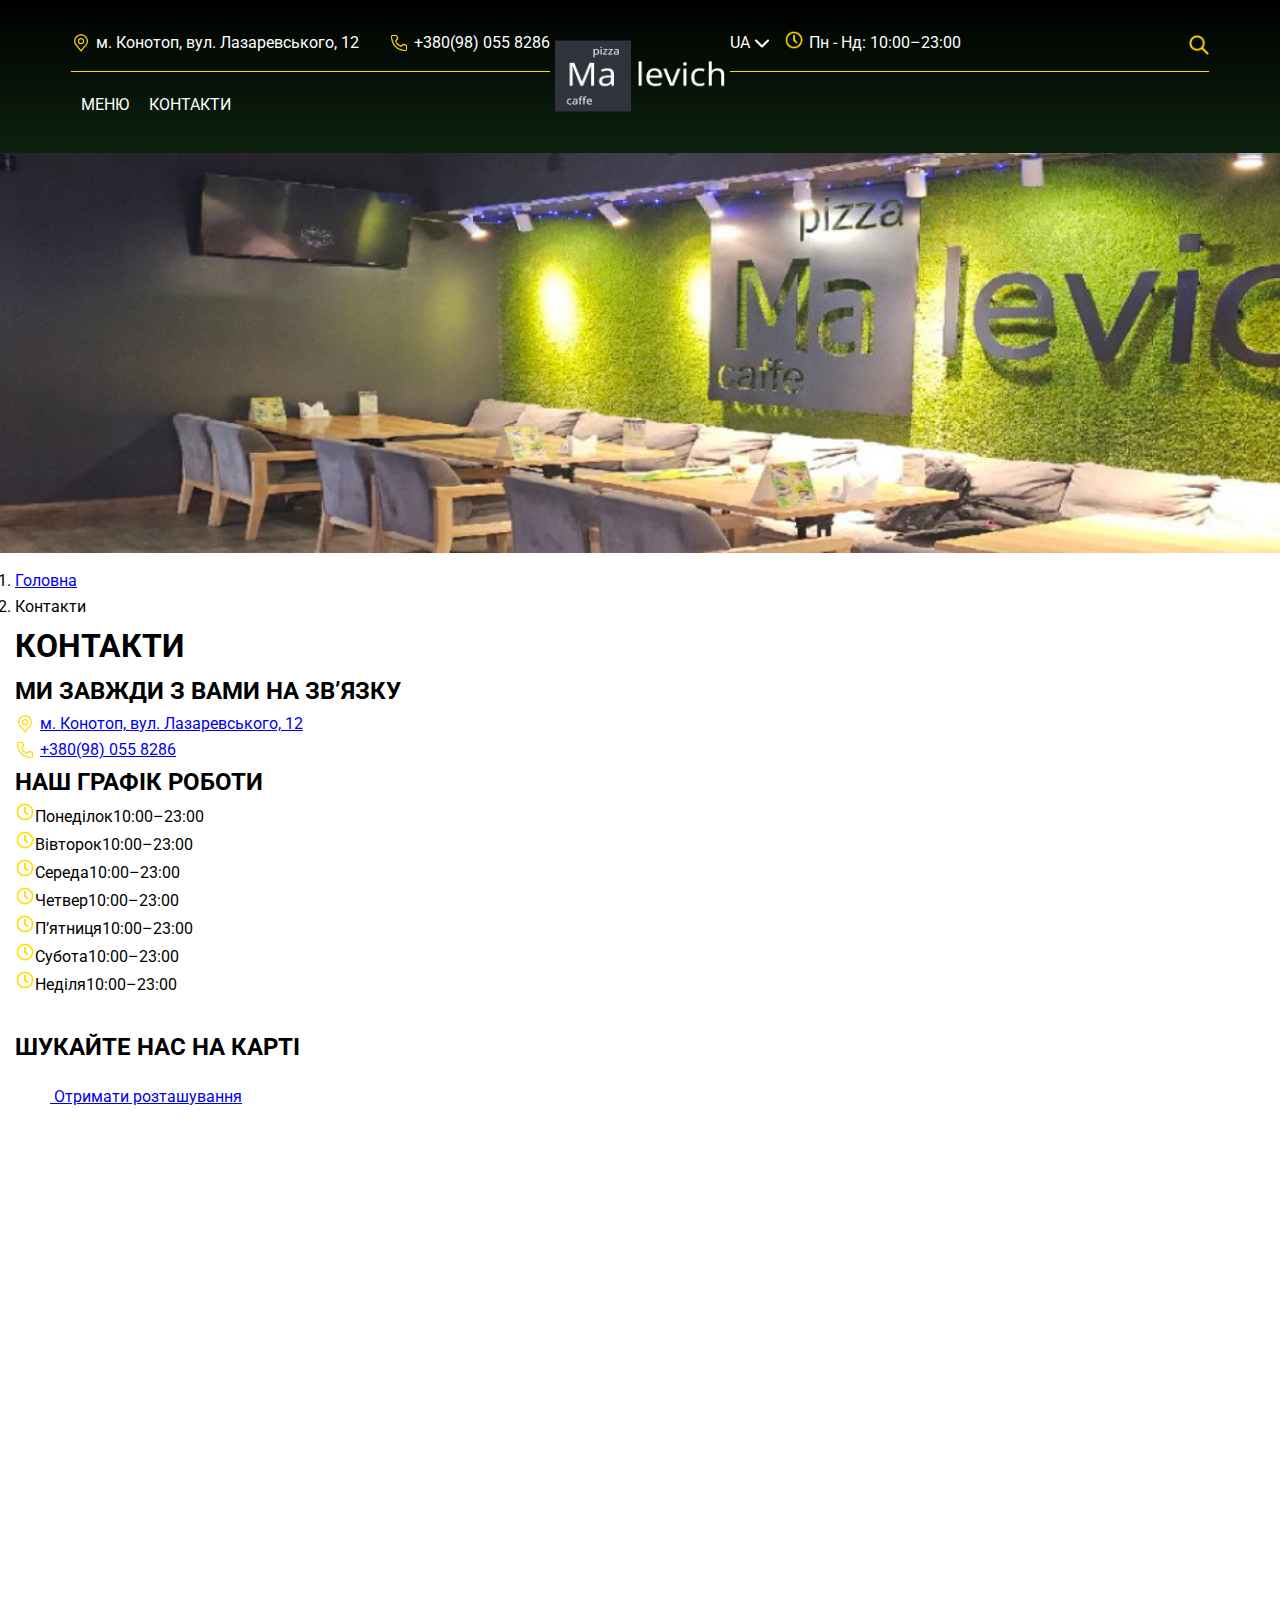
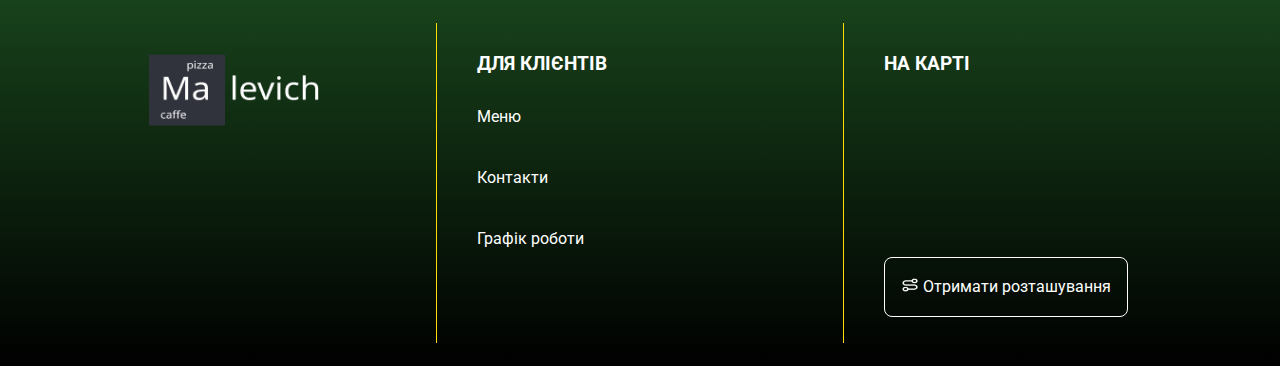
==== pages/contacts.html @ f1023d9a "-" ====
<!DOCTYPE html>
<html lang="uk">

<head>
  <meta charset="UTF-8">
  <meta name="viewport" content="width=device-width, initial-scale=1.0">
  <title>Malevich</title>

  <link rel="preconnect" href="https://fonts.googleapis.com">
  <link rel="preconnect" href="https://fonts.gstatic.com" crossorigin>
  <link
    href="https://fonts.googleapis.com/css2?family=Roboto:ital,wght@0,100;0,300;0,400;0,500;0,700;0,900;1,100;1,300;1,400;1,500;1,700;1,900&display=swap"
    rel="stylesheet">
  <link rel="stylesheet" href="./fonts/fonts.css">
  <link rel="icon" type="image/x-icon" href="../images/logo.ico">
  <link rel="stylesheet" href="../css/style.css">
</head>

<body>

  <header>
    <div class="container">
      <div class="header">
        <div class="header__item header__item--left">
          <div class="header__box">
            <div class="address">
              <img src="../images/address-icon.png" alt="address-icon" class="address__icon icon">
              <a href="https://maps.app.goo.gl/TZLkMNFFQmii3A2QA" class="address__link" target="_blank">м. Конотоп, вул.
                Лазаревського,
                12</a>
            </div>
            <div class="phone">
              <img src="../images/phone-icon.png" alt="phone-icon" class="phone__icon icon">
              <a href="tel:+380980558286" class="phone__link"> +380(98) 055 8286</a>
            </div>
          </div>
          <div class="header__box">
            <nav class="main-menu">
              <ul class="main-menu__list">
                <li class="main-menu__item"><a href="../index.html" class="main-menu__link">МЕНЮ</a></li>
                <li class="main-menu__item"><a href="#" class="main-menu__link">КОНТАКТИ</a></li>
              </ul>
            </nav>
          </div>
        </div>
        <div class="header__item logo">
          <a href="#" class="logo__link"><img src="../images/logo.png" alt="logo__img" class="logo__img"></a>
        </div>
        <div class="header__item header__item--right">
          <div class="header__box header__box--right">
            <div class="inline-b">
              <div class="lang">
                <div class="lang__text">UA</div>
                <div class="lang__switcher"><img src="../images/lang-switcher.png" alt="lang-switcher"
                    class="lang__switcher__img"></div>
              </div>
            </div>
            <div class="inline-b">
              <div class="work-time">
                <img src="../images/clock-icon.png" alt="work-time" class="work-time__icon icon">
                <p class="work-time__text">Пн - Нд: 10:00–23:00</p>
              </div>
            </div>
            <div class="search">
              <div class="search__box"></div>
              <div class="search__icon"><img src="../images/search.png" alt="search__img" class="search__icon icon">
              </div>
            </div>
          </div>
          <div class="header__box">
            <!-- пустий блок для майбутнього меню -->
          </div>
        </div>
      </div>
    </div>
    <div class="header__banner" style="background-image: url('../images/background.jpg'); ">
    </div>
  </header>

  <section>
    <div class="container">

      <nav aria-label="breadcrumb">
        <ol class="breadcrumb">
          <li class="breadcrumb-item"><a href="#">Головна</a></li>
          <li class="breadcrumb-item active" aria-current="page">Контакти</li>
        </ol>
      </nav>

      <h1 class="page-title">КОНТАКТИ</h1>
      <div class="contacts">
        <div class="contacts__box">
          <h2 class="section-title">МИ ЗАВЖДИ З ВАМИ НА ЗВ’ЯЗКУ</h2>
          <div class="address">
            <img src="../images/address-icon.png" alt="address-icon" class="address__icon icon">
            <a href="https://maps.app.goo.gl/TZLkMNFFQmii3A2QA" class="address__link" target="_blank">м. Конотоп, вул.
              Лазаревського,
              12</a>
          </div>
          <div class="phone">
            <img src="../images/phone-icon.png" alt="phone-icon" class="phone__icon icon">
            <a href="tel:+380980558286" class="phone__link"> +380(98) 055 8286</a>
          </div>
        </div>
        <div class="contacts__box">
          <h2>НАШ ГРАФІК РОБОТИ</h2>
          <div class="work-time-full">
            <div class="work-time-full__box">
              <img class="icon" src="../images/clock-icon.png" alt="clock-icon"><span
                class="work-time-full__day">Понеділок</span><span class="work-time-full__time">10:00–23:00</span>
            </div>
            <div class="work-time-full__box">
              <img class="icon" src="../images/clock-icon.png" alt="clock-icon"><span
                class="work-time-full__day">Вівторок</span><span class="work-time-full__time">10:00–23:00</span>
            </div>
            <div class="work-time-full__box">
              <img class="icon" src="../images/clock-icon.png" alt="clock-icon"><span
                class="work-time-full__day">Середа</span><span class="work-time-full__time">10:00–23:00</span>
            </div>
            <div class="work-time-full__box">
              <img class="icon" src="../images/clock-icon.png" alt="clock-icon"><span
                class="work-time-full__day">Четвер</span><span class="work-time-full__time">10:00–23:00</span>
            </div>
            <div class="work-time-full__box">
              <img class="icon" src="../images/clock-icon.png" alt="clock-icon"><span
                class="work-time-full__day">П’ятниця</span><span class="work-time-full__time">10:00–23:00</span>
            </div>
            <div class="work-time-full__box">
              <img class="icon" src="../images/clock-icon.png" alt="clock-icon"><span
                class="work-time-full__day">Субота</span><span class="work-time-full__time">10:00–23:00</span>
            </div>
            <div class="work-time-full__box">
              <img class="icon" src="../images/clock-icon.png" alt="clock-icon"><span
                class="work-time-full__day">Неділя</span><span class="work-time-full__time">10:00–23:00</span>
            </div>
          </div>
        </div>
      </div>
    </div>
    <div class="container">
      <h2 class="section-title">ШУКАЙТЕ НАС НА КАРТІ</h2>
      <a class="footer__mapLink" href="https://maps.app.goo.gl/TZLkMNFFQmii3A2QA">
        <img src="../images/route.png" alt="mapImg" class="footer__mapImg">
        Отримати розташування
      </a>

      <iframe
        src="https://www.google.com/maps/embed?pb=!1m18!1m12!1m3!1d3302.2823768727694!2d33.21092303765804!3d51.240293852957365!2m3!1f0!2f0!3f0!3m2!1i1024!2i768!4f13.1!3m3!1m2!1s0x412a495ba37a3049%3A0x78efb978e2d1615d!2sMalevich%20Cafe%20Konotop!5e0!3m2!1suk!2sua!4v1708763590081!5m2!1suk!2sua"
        width="100%" height="450" style="border:0;" allowfullscreen="" loading="lazy"
        referrerpolicy="no-referrer-when-downgrade"></iframe>
    </div>
  </section>

  <footer id="footer">
    <div class="footer">
      <div class="footer__box">
        <div class="logo">
          <a href="#" class="logo__link"><img src="../images/logo.png" alt="logo__img" class="logo__img"></a>
        </div>
      </div>
      <div class="footer__box">
        <h3 class="footer__heading">ДЛЯ КЛІЄНТІВ</h3>
        <ul class="footer__nav">
          <li class="footer__nav__item"><a href="../index.html" class="footer__nav__link">Меню</a></li>
          <li class="footer__nav__item"><a href="#" class="footer__nav__link">Контакти</a></li>
          <li class="footer__nav__item"><a href="#" class="footer__nav__link">Графік роботи</a></li>
        </ul>
      </div>
      <div class="footer__box">
        <h3 class="footer__heading">НА КАРТІ</h3>
        <iframe class="footer__map"
          src="https://www.google.com/maps/embed?pb=!1m18!1m12!1m3!1d953.8186855884094!2d33.2127459487428!3d51.24060989587115!2m3!1f0!2f0!3f0!3m2!1i1024!2i768!4f13.1!3m3!1m2!1s0x412a4943fb786773%3A0x72a41db0629c0668!2sCandy%20hoys!5e0!3m2!1suk!2sua!4v1708701349253!5m2!1suk!2sua"
          width="240" height="150" style="border:0;" allowfullscreen="" loading="lazy"
          referrerpolicy="no-referrer-when-downgrade"></iframe>
        <a class="footer__mapLink" href="https://maps.app.goo.gl/TZLkMNFFQmii3A2QA">
          <img src="../images/route.png" alt="mapImg" class="footer__mapImg">
          Отримати розташування
        </a>
      </div>
    </div>
  </footer>

</body>

</html>
---- css/style.css ----
@charset "UTF-8";
/* line 1, ../scss/style.scss */
* {
  margin: 0;
  padding: 0;
  -webkit-box-sizing: border-box;
          box-sizing: border-box; }

/* line 7, ../scss/style.scss */
html {
  scroll-behavior: smooth; }

/* line 11, ../scss/style.scss */
body {
  font-family: Roboto, Helvetica, Arial, sans-serif;
  font-size: 16px;
  line-height: 1.625; }

/* line 17, ../scss/style.scss */
img {
  width: 100%;
  height: auto; }

/* line 22, ../scss/style.scss */
header {
  background: -webkit-gradient(linear, left bottom, left top, color-stop(46%, #18421b), to(black));
  background: linear-gradient(0deg, #18421b 46%, black 100%); }

/* line 26, ../scss/style.scss */
footer {
  background: -webkit-gradient(linear, left bottom, left top, from(black), to(#18421b));
  background: linear-gradient(0deg, black 0%, #18421b 100%); }

/* line 30, ../scss/style.scss */
header,
footer {
  color: #fff; }
  /* line 33, ../scss/style.scss */
  header * a,
  footer * a {
    color: #fff;
    text-decoration: none; }
  /* line 37, ../scss/style.scss */
  header * li,
  footer * li {
    list-style: none; }

/* line 43, ../scss/style.scss */
a:hover {
  opacity: 0.6; }

/* line 48, ../scss/style.scss */
.icon {
  width: 20px;
  height: 20px; }

/* line 53, ../scss/style.scss */
.container {
  max-width: 1440px;
  width: 100%;
  padding: 15px;
  margin: 0 auto; }

/* line 60, ../scss/style.scss */
.header {
  font-size: 16px;
  padding-left: 56px;
  padding-right: 56px;
  display: -webkit-box;
  display: -ms-flexbox;
  display: flex;
  -webkit-box-pack: space-evenly;
      -ms-flex-pack: space-evenly;
          justify-content: space-evenly; }
  /* line 66, ../scss/style.scss */
  .header__item {
    width: 100%;
    max-width: 510px; }
  /* line 70, ../scss/style.scss */
  .header__item:nth-child(2) {
    width: 240px; }
  /* line 73, ../scss/style.scss */
  .header__box {
    display: -webkit-box;
    display: -ms-flexbox;
    display: flex;
    -webkit-box-pack: justify;
        -ms-flex-pack: justify;
            justify-content: space-between;
    padding: 15px 0;
    position: relative; }
    /* line 78, ../scss/style.scss */
    .header__box--right {
      -webkit-box-pack: start;
          -ms-flex-pack: start;
              justify-content: flex-start;
      position: relative; }
  /* line 83, ../scss/style.scss */
  .header__box:first-child {
    border-bottom: 1px solid #ffdb01; }
  /* line 86, ../scss/style.scss */
  .header__banner {
    width: 100%;
    height: 400px;
    background-repeat: no-repeat;
    background-size: cover; }

/* line 94, ../scss/style.scss */
.main-menu {
  text-transform: uppercase;
  display: -webkit-box;
  display: -ms-flexbox;
  display: flex;
  -webkit-box-pack: center;
      -ms-flex-pack: center;
          justify-content: center; }
  /* line 98, ../scss/style.scss */
  .main-menu__list {
    display: -webkit-box;
    display: -ms-flexbox;
    display: flex;
    -webkit-box-pack: center;
        -ms-flex-pack: center;
            justify-content: center; }
  /* line 102, ../scss/style.scss */
  .main-menu__item {
    padding: 5px 10px;
    cursor: pointer; }

/* line 111, ../scss/style.scss */
.logo__link {
  display: -webkit-box;
  display: -ms-flexbox;
  display: flex;
  -webkit-box-pack: center;
      -ms-flex-pack: center;
          justify-content: center;
  -webkit-box-align: center;
      -ms-flex-align: center;
          align-items: center; }
/* line 116, ../scss/style.scss */
.logo__img {
  margin-top: 20px;
  width: 180px;
  height: 82px;
  padding: 5px; }

/* line 124, ../scss/style.scss */
.inline-b {
  display: inline-block; }

/* line 128, ../scss/style.scss */
.lang {
  display: -webkit-box;
  display: -ms-flexbox;
  display: flex;
  -webkit-box-pack: start;
      -ms-flex-pack: start;
          justify-content: flex-start; }
  /* line 132, ../scss/style.scss */
  .lang__switcher {
    margin-left: 5px; }

/* line 137, ../scss/style.scss */
.address {
  display: -webkit-box;
  display: -ms-flexbox;
  display: flex;
  -webkit-box-align: center;
      -ms-flex-align: center;
          align-items: center; }
  /* line 140, ../scss/style.scss */
  .address__link {
    margin-left: 5px; }

/* line 145, ../scss/style.scss */
.phone {
  display: -webkit-box;
  display: -ms-flexbox;
  display: flex;
  -webkit-box-align: center;
      -ms-flex-align: center;
          align-items: center; }
  /* line 148, ../scss/style.scss */
  .phone__link {
    margin-left: 5px; }

/* line 153, ../scss/style.scss */
.work-time {
  display: -webkit-box;
  display: -ms-flexbox;
  display: flex;
  -webkit-box-pack: start;
      -ms-flex-pack: start;
          justify-content: flex-start;
  margin-left: 15px; }
  /* line 157, ../scss/style.scss */
  .work-time__text {
    margin-left: 5px; }

/* line 162, ../scss/style.scss */
.search {
  position: absolute;
  right: 0;
  top: 36%; }

/* line 169, ../scss/style.scss */
.burger-menu {
  display: none; }

/* line 174, ../scss/style.scss */
.content__header {
  text-align: center;
  text-transform: uppercase; }
/* line 178, ../scss/style.scss */
.content__body {
  margin-top: 20px;
  margin-bottom: 20px;
  display: -webkit-box;
  display: -ms-flexbox;
  display: flex;
  -ms-flex-wrap: wrap;
      flex-wrap: wrap; }
/* line 184, ../scss/style.scss */
.content__card {
  display: inline-block;
  width: 50%;
  float: none;
  vertical-align: top;
  text-align: left;
  padding: 0 15px; }

/* line 194, ../scss/style.scss */
.card {
  position: relative;
  margin-top: 10px;
  margin-bottom: 10px; }
  /* line 198, ../scss/style.scss */
  .card__title {
    font-size: 18px; }
  /* line 201, ../scss/style.scss */
  .card__descr {
    font-size: 12px; }
  /* line 204, ../scss/style.scss */
  .card__spec {
    font-size: 14px; }
    /* line 206, ../scss/style.scss */
    .card__spec::after {
      content: " г."; }
  /* line 210, ../scss/style.scss */
  .card__price {
    position: absolute;
    top: 28px;
    right: 0;
    font-size: 18px; }
    /* line 215, ../scss/style.scss */
    .card__price::after {
      content: " грн"; }

/* line 221, ../scss/style.scss */
.footer {
  padding: 23px 25px;
  display: -webkit-box;
  display: -ms-flexbox;
  display: flex;
  -webkit-box-pack: center;
      -ms-flex-pack: center;
          justify-content: center; }
  /* line 225, ../scss/style.scss */
  .footer * .logo__img {
    margin: 0; }
  /* line 228, ../scss/style.scss */
  .footer__box {
    max-width: 450px;
    width: 33%;
    padding: 26px 40px; }
    /* line 232, ../scss/style.scss */
    .footer__box:first-child {
      border-right: 1px solid #ffdb01; }
    /* line 235, ../scss/style.scss */
    .footer__box:last-child {
      border-left: 1px solid #ffdb01; }
  /* line 239, ../scss/style.scss */
  .footer__heading {
    text-transform: uppercase; }
  /* line 242, ../scss/style.scss */
  .footer__nav {
    margin: 10px 0; }
    /* line 244, ../scss/style.scss */
    .footer__nav__item {
      padding: 10px 0;
      margin: 15px 0; }
  /* line 249, ../scss/style.scss */
  .footer__map {
    margin: 10px 0; }
  /* line 252, ../scss/style.scss */
  .footer__mapLink {
    display: inline-block;
    padding: 16px;
    border-radius: 8px;
    border: 1px solid #fff; }
  /* line 258, ../scss/style.scss */
  .footer__mapImg {
    width: 18px;
    height: 14px; }

@media screen and (max-width: 1220px) {
  /* line 268, ../scss/style.scss */
  .header {
    padding: 0; } }
@media screen and (max-width: 1110px) {
  /* line 274, ../scss/style.scss */
  .address,
  .phone,
  .lang,
  .work-time {
    display: none; }

  /* line 280, ../scss/style.scss */
  .search {
    right: 15%;
    top: 170%; }

  /* line 284, ../scss/style.scss */
  .burger-menu {
    display: block;
    position: absolute;
    top: 50%;
    right: 1%; }

  /* line 291, ../scss/style.scss */
  .header__box:first-child {
    border-bottom: none; } }
@media screen and (max-width: 992px) {
  /* line 298, ../scss/style.scss */
  .content {
    margin-top: 85px; }

  /* line 301, ../scss/style.scss */
  .header__banner {
    height: 150px; }

  /* line 304, ../scss/style.scss */
  .search {
    right: 20%; }

  /* line 308, ../scss/style.scss */
  .footer {
    padding: 23px 10px; }
    /* line 310, ../scss/style.scss */
    .footer__box {
      max-width: 450px;
      width: 33%;
      padding: 10px 10px; }
    /* line 316, ../scss/style.scss */
    .footer__nav__item {
      padding: 0; }
    /* line 320, ../scss/style.scss */
    .footer__mapLink {
      padding: 7px;
      border: 1px solid #fff; } }
@media screen and (max-width: 768px) {
  /* line 328, ../scss/style.scss */
  .container {
    width: 100%; }

  /* line 331, ../scss/style.scss */
  .content {
    margin-top: 75px; }
    /* line 333, ../scss/style.scss */
    .content__body {
      display: block; }
    /* line 336, ../scss/style.scss */
    .content__card {
      width: 100%; }

  /* line 340, ../scss/style.scss */
  .search {
    right: 30%; }

  /* line 343, ../scss/style.scss */
  .footer {
    padding: 23px 25px;
    display: -webkit-box;
    display: -ms-flexbox;
    display: flex;
    -ms-flex-wrap: wrap;
        flex-wrap: wrap; }
    /* line 347, ../scss/style.scss */
    .footer__box {
      width: 100%;
      padding: 5px 40px; }
      /* line 350, ../scss/style.scss */
      .footer__box:first-child {
        border-right: none; }
      /* line 353, ../scss/style.scss */
      .footer__box:last-child {
        border-left: none; }
    /* line 357, ../scss/style.scss */
    .footer__heading {
      text-transform: uppercase;
      text-align: center; }
    /* line 361, ../scss/style.scss */
    .footer__nav {
      margin: 10px 0; }
      /* line 363, ../scss/style.scss */
      .footer__nav__item {
        padding: 10px 0;
        margin: 0; }
    /* line 368, ../scss/style.scss */
    .footer__map {
      margin: 10px 0;
      width: 100%; }
    /* line 372, ../scss/style.scss */
    .footer__mapLink {
      padding: 16px; } }
@media screen and (max-width: 555px) {
  /* line 379, ../scss/style.scss */
  .content {
    margin-top: 55px; }

  /* line 382, ../scss/style.scss */
  .main-menu__item:nth-child(2) {
    display: none; }

  /* line 385, ../scss/style.scss */
  .header__banner {
    height: 100px; }

  /* line 388, ../scss/style.scss */
  .search {
    right: 35%; } }
@media screen and (max-width: 455px) {
  /* line 394, ../scss/style.scss */
  .content {
    margin-top: 35px; }

  /* line 397, ../scss/style.scss */
  .search {
    right: 50%; } }

/*# sourceMappingURL=style.css.map */
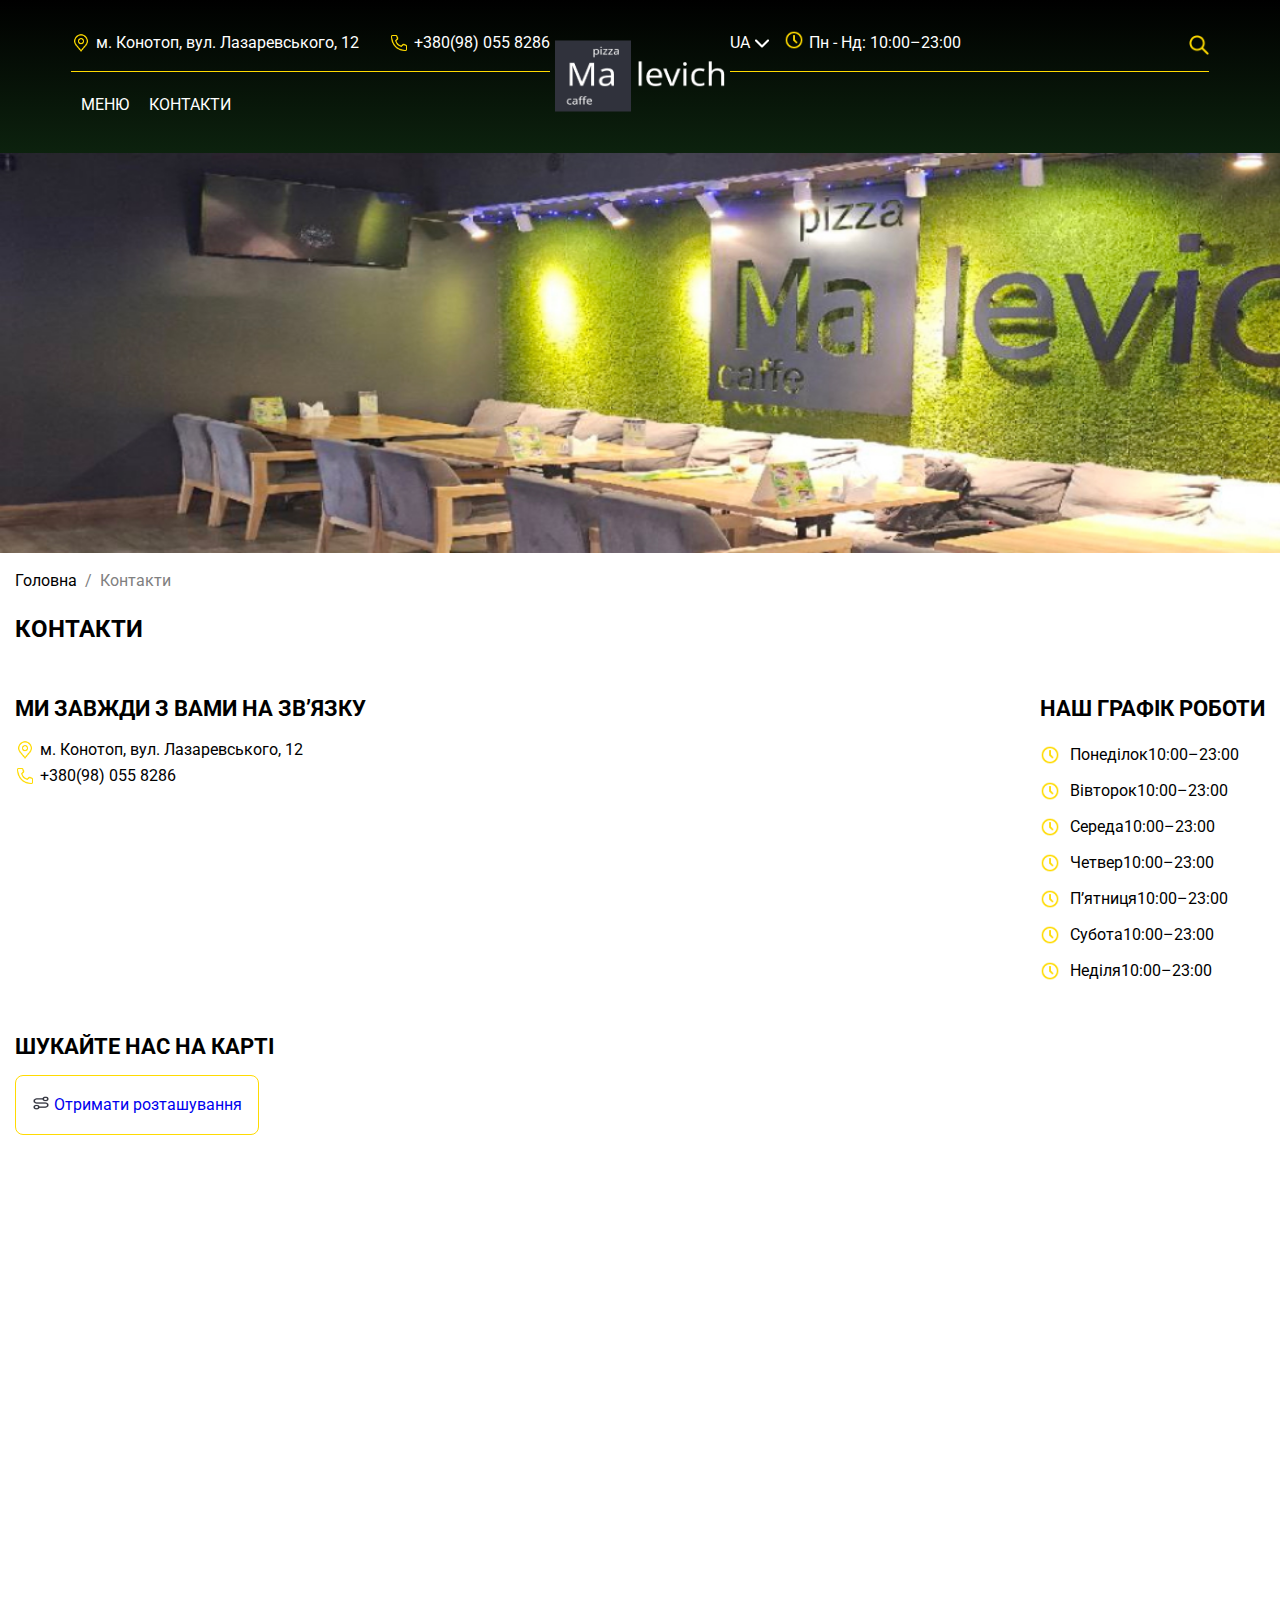
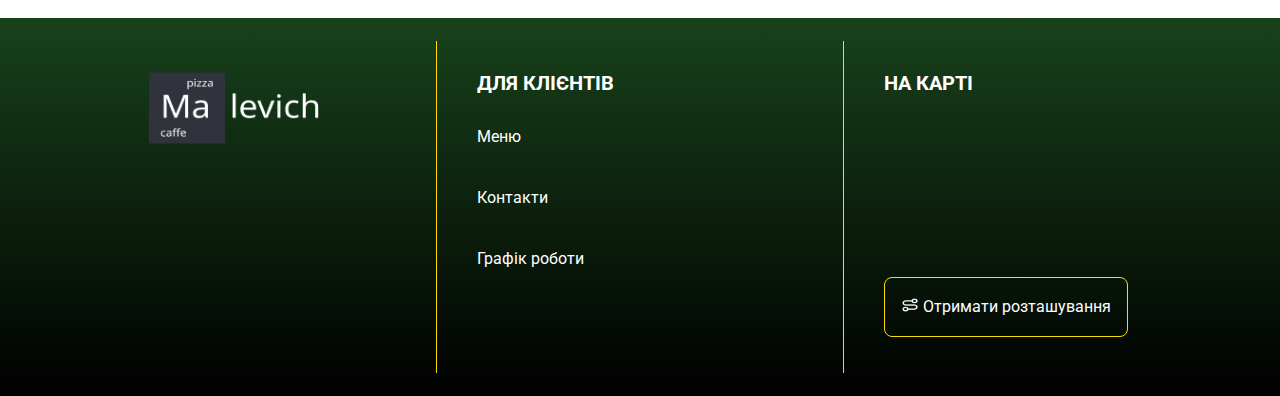
==== commit 7b378fdc: "-" ====
--- a/pages/contacts.html
+++ b/pages/contacts.html
@@ -68,6 +68,7 @@
             </div>
           </div>
           <div class="header__box">
+            <div class="burger-menu"><img src="../images/burger-menu.png" alt="burger-menu"></div>
             <!-- пустий блок для майбутнього меню -->
           </div>
         </div>
@@ -82,15 +83,15 @@
 
       <nav aria-label="breadcrumb">
         <ol class="breadcrumb">
-          <li class="breadcrumb-item"><a href="#">Головна</a></li>
+          <li class="breadcrumb-item"><a href="../index.html">Головна</a></li>
           <li class="breadcrumb-item active" aria-current="page">Контакти</li>
         </ol>
       </nav>
 
-      <h1 class="page-title">КОНТАКТИ</h1>
+      <h1 class="title__page">КОНТАКТИ</h1>
       <div class="contacts">
         <div class="contacts__box">
-          <h2 class="section-title">МИ ЗАВЖДИ З ВАМИ НА ЗВ’ЯЗКУ</h2>
+          <h2 class="title__section">МИ ЗАВЖДИ З ВАМИ НА ЗВ’ЯЗКУ</h2>
           <div class="address">
             <img src="../images/address-icon.png" alt="address-icon" class="address__icon icon">
             <a href="https://maps.app.goo.gl/TZLkMNFFQmii3A2QA" class="address__link" target="_blank">м. Конотоп, вул.
@@ -103,7 +104,7 @@
           </div>
         </div>
         <div class="contacts__box">
-          <h2>НАШ ГРАФІК РОБОТИ</h2>
+          <h2 class="title__section">НАШ ГРАФІК РОБОТИ</h2>
           <div class="work-time-full">
             <div class="work-time-full__box">
               <img class="icon" src="../images/clock-icon.png" alt="clock-icon"><span
@@ -138,13 +139,13 @@
       </div>
     </div>
     <div class="container">
-      <h2 class="section-title">ШУКАЙТЕ НАС НА КАРТІ</h2>
+      <h2 class="title__section">ШУКАЙТЕ НАС НА КАРТІ</h2>
       <a class="footer__mapLink" href="https://maps.app.goo.gl/TZLkMNFFQmii3A2QA">
-        <img src="../images/route.png" alt="mapImg" class="footer__mapImg">
+        <img src="../images/route-black.png" alt="mapImg" class="footer__mapImg">
         Отримати розташування
       </a>
 
-      <iframe
+      <iframe class="contacts__googleMap"
         src="https://www.google.com/maps/embed?pb=!1m18!1m12!1m3!1d3302.2823768727694!2d33.21092303765804!3d51.240293852957365!2m3!1f0!2f0!3f0!3m2!1i1024!2i768!4f13.1!3m3!1m2!1s0x412a495ba37a3049%3A0x78efb978e2d1615d!2sMalevich%20Cafe%20Konotop!5e0!3m2!1suk!2sua!4v1708763590081!5m2!1suk!2sua"
         width="100%" height="450" style="border:0;" allowfullscreen="" loading="lazy"
         referrerpolicy="no-referrer-when-downgrade"></iframe>
--- a/css/style.css
+++ b/css/style.css
@@ -45,23 +45,50 @@
   footer * li {
     list-style: none; }
 
-/* line 43, ../scss/style.scss */
-a:hover {
-  opacity: 0.6; }
-
-/* line 48, ../scss/style.scss */
+/* line 42, ../scss/style.scss */
+a {
+  text-decoration: none; }
+  /* line 44, ../scss/style.scss */
+  a:hover {
+    opacity: 0.6; }
+
+/* line 49, ../scss/style.scss */
+h1 {
+  font-size: 24px; }
+
+/* line 53, ../scss/style.scss */
+h2 {
+  font-size: 22px; }
+
+/* line 57, ../scss/style.scss */
+h3 {
+  font-size: 20px; }
+
+/* line 61, ../scss/style.scss */
+h4 {
+  font-size: 18px; }
+
+/* line 65, ../scss/style.scss */
+h5 {
+  font-size: 16px; }
+
+/* line 69, ../scss/style.scss */
+h6 {
+  font-size: 14px; }
+
+/* line 73, ../scss/style.scss */
 .icon {
   width: 20px;
   height: 20px; }
 
-/* line 53, ../scss/style.scss */
+/* line 78, ../scss/style.scss */
 .container {
   max-width: 1440px;
   width: 100%;
   padding: 15px;
   margin: 0 auto; }
 
-/* line 60, ../scss/style.scss */
+/* line 85, ../scss/style.scss */
 .header {
   font-size: 16px;
   padding-left: 56px;
@@ -72,14 +99,14 @@
   -webkit-box-pack: space-evenly;
       -ms-flex-pack: space-evenly;
           justify-content: space-evenly; }
-  /* line 66, ../scss/style.scss */
+  /* line 91, ../scss/style.scss */
   .header__item {
     width: 100%;
     max-width: 510px; }
-  /* line 70, ../scss/style.scss */
+  /* line 95, ../scss/style.scss */
   .header__item:nth-child(2) {
     width: 240px; }
-  /* line 73, ../scss/style.scss */
+  /* line 98, ../scss/style.scss */
   .header__box {
     display: -webkit-box;
     display: -ms-flexbox;
@@ -89,23 +116,23 @@
             justify-content: space-between;
     padding: 15px 0;
     position: relative; }
-    /* line 78, ../scss/style.scss */
+    /* line 103, ../scss/style.scss */
     .header__box--right {
       -webkit-box-pack: start;
           -ms-flex-pack: start;
               justify-content: flex-start;
       position: relative; }
-  /* line 83, ../scss/style.scss */
+  /* line 108, ../scss/style.scss */
   .header__box:first-child {
     border-bottom: 1px solid #ffdb01; }
-  /* line 86, ../scss/style.scss */
+  /* line 111, ../scss/style.scss */
   .header__banner {
     width: 100%;
     height: 400px;
     background-repeat: no-repeat;
     background-size: cover; }
 
-/* line 94, ../scss/style.scss */
+/* line 119, ../scss/style.scss */
 .main-menu {
   text-transform: uppercase;
   display: -webkit-box;
@@ -114,7 +141,7 @@
   -webkit-box-pack: center;
       -ms-flex-pack: center;
           justify-content: center; }
-  /* line 98, ../scss/style.scss */
+  /* line 123, ../scss/style.scss */
   .main-menu__list {
     display: -webkit-box;
     display: -ms-flexbox;
@@ -122,12 +149,12 @@
     -webkit-box-pack: center;
         -ms-flex-pack: center;
             justify-content: center; }
-  /* line 102, ../scss/style.scss */
+  /* line 127, ../scss/style.scss */
   .main-menu__item {
     padding: 5px 10px;
     cursor: pointer; }
 
-/* line 111, ../scss/style.scss */
+/* line 136, ../scss/style.scss */
 .logo__link {
   display: -webkit-box;
   display: -ms-flexbox;
@@ -138,18 +165,18 @@
   -webkit-box-align: center;
       -ms-flex-align: center;
           align-items: center; }
-/* line 116, ../scss/style.scss */
+/* line 141, ../scss/style.scss */
 .logo__img {
   margin-top: 20px;
   width: 180px;
   height: 82px;
   padding: 5px; }
 
-/* line 124, ../scss/style.scss */
+/* line 149, ../scss/style.scss */
 .inline-b {
   display: inline-block; }
 
-/* line 128, ../scss/style.scss */
+/* line 153, ../scss/style.scss */
 .lang {
   display: -webkit-box;
   display: -ms-flexbox;
@@ -157,11 +184,11 @@
   -webkit-box-pack: start;
       -ms-flex-pack: start;
           justify-content: flex-start; }
-  /* line 132, ../scss/style.scss */
+  /* line 157, ../scss/style.scss */
   .lang__switcher {
     margin-left: 5px; }
 
-/* line 137, ../scss/style.scss */
+/* line 162, ../scss/style.scss */
 .address {
   display: -webkit-box;
   display: -ms-flexbox;
@@ -169,11 +196,11 @@
   -webkit-box-align: center;
       -ms-flex-align: center;
           align-items: center; }
-  /* line 140, ../scss/style.scss */
+  /* line 165, ../scss/style.scss */
   .address__link {
     margin-left: 5px; }
 
-/* line 145, ../scss/style.scss */
+/* line 170, ../scss/style.scss */
 .phone {
   display: -webkit-box;
   display: -ms-flexbox;
@@ -181,11 +208,11 @@
   -webkit-box-align: center;
       -ms-flex-align: center;
           align-items: center; }
-  /* line 148, ../scss/style.scss */
+  /* line 173, ../scss/style.scss */
   .phone__link {
     margin-left: 5px; }
 
-/* line 153, ../scss/style.scss */
+/* line 178, ../scss/style.scss */
 .work-time {
   display: -webkit-box;
   display: -ms-flexbox;
@@ -194,25 +221,25 @@
       -ms-flex-pack: start;
           justify-content: flex-start;
   margin-left: 15px; }
-  /* line 157, ../scss/style.scss */
+  /* line 182, ../scss/style.scss */
   .work-time__text {
     margin-left: 5px; }
 
-/* line 162, ../scss/style.scss */
+/* line 187, ../scss/style.scss */
 .search {
   position: absolute;
   right: 0;
   top: 36%; }
 
-/* line 169, ../scss/style.scss */
+/* line 194, ../scss/style.scss */
 .burger-menu {
   display: none; }
 
-/* line 174, ../scss/style.scss */
+/* line 199, ../scss/style.scss */
 .content__header {
   text-align: center;
   text-transform: uppercase; }
-/* line 178, ../scss/style.scss */
+/* line 203, ../scss/style.scss */
 .content__body {
   margin-top: 20px;
   margin-bottom: 20px;
@@ -221,7 +248,7 @@
   display: flex;
   -ms-flex-wrap: wrap;
       flex-wrap: wrap; }
-/* line 184, ../scss/style.scss */
+/* line 209, ../scss/style.scss */
 .content__card {
   display: inline-block;
   width: 50%;
@@ -230,34 +257,34 @@
   text-align: left;
   padding: 0 15px; }
 
-/* line 194, ../scss/style.scss */
+/* line 219, ../scss/style.scss */
 .card {
   position: relative;
   margin-top: 10px;
   margin-bottom: 10px; }
-  /* line 198, ../scss/style.scss */
+  /* line 223, ../scss/style.scss */
   .card__title {
     font-size: 18px; }
-  /* line 201, ../scss/style.scss */
+  /* line 226, ../scss/style.scss */
   .card__descr {
     font-size: 12px; }
-  /* line 204, ../scss/style.scss */
+  /* line 229, ../scss/style.scss */
   .card__spec {
     font-size: 14px; }
-    /* line 206, ../scss/style.scss */
+    /* line 231, ../scss/style.scss */
     .card__spec::after {
       content: " г."; }
-  /* line 210, ../scss/style.scss */
+  /* line 235, ../scss/style.scss */
   .card__price {
     position: absolute;
     top: 28px;
     right: 0;
     font-size: 18px; }
-    /* line 215, ../scss/style.scss */
+    /* line 240, ../scss/style.scss */
     .card__price::after {
       content: " грн"; }
 
-/* line 221, ../scss/style.scss */
+/* line 246, ../scss/style.scss */
 .footer {
   padding: 23px 25px;
   display: -webkit-box;
@@ -266,119 +293,207 @@
   -webkit-box-pack: center;
       -ms-flex-pack: center;
           justify-content: center; }
-  /* line 225, ../scss/style.scss */
+  /* line 250, ../scss/style.scss */
   .footer * .logo__img {
     margin: 0; }
-  /* line 228, ../scss/style.scss */
+  /* line 253, ../scss/style.scss */
   .footer__box {
     max-width: 450px;
     width: 33%;
     padding: 26px 40px; }
-    /* line 232, ../scss/style.scss */
+    /* line 257, ../scss/style.scss */
     .footer__box:first-child {
       border-right: 1px solid #ffdb01; }
-    /* line 235, ../scss/style.scss */
+    /* line 260, ../scss/style.scss */
     .footer__box:last-child {
       border-left: 1px solid #ffdb01; }
-  /* line 239, ../scss/style.scss */
+  /* line 264, ../scss/style.scss */
   .footer__heading {
     text-transform: uppercase; }
-  /* line 242, ../scss/style.scss */
+  /* line 267, ../scss/style.scss */
   .footer__nav {
     margin: 10px 0; }
-    /* line 244, ../scss/style.scss */
+    /* line 269, ../scss/style.scss */
     .footer__nav__item {
       padding: 10px 0;
       margin: 15px 0; }
-  /* line 249, ../scss/style.scss */
+  /* line 274, ../scss/style.scss */
   .footer__map {
     margin: 10px 0; }
-  /* line 252, ../scss/style.scss */
+  /* line 277, ../scss/style.scss */
   .footer__mapLink {
     display: inline-block;
     padding: 16px;
     border-radius: 8px;
-    border: 1px solid #fff; }
-  /* line 258, ../scss/style.scss */
+    border: 1px solid #ffdb01;
+    margin-bottom: 10px; }
+  /* line 284, ../scss/style.scss */
   .footer__mapImg {
     width: 18px;
     height: 14px; }
 
+/* line 290, ../scss/style.scss */
+.breadcrumb {
+  --bs-breadcrumb-padding-x: 0;
+  --bs-breadcrumb-padding-y: 0;
+  --bs-breadcrumb-margin-bottom: 1rem;
+  --bs-secondary-color: gray;
+  --bs-breadcrumb-bg: ;
+  --bs-breadcrumb-border-radius: ;
+  --bs-breadcrumb-divider-color: var(--bs-secondary-color);
+  --bs-breadcrumb-item-padding-x: 0.5rem;
+  --bs-breadcrumb-item-active-color: var(--bs-secondary-color);
+  display: -webkit-box;
+  display: -ms-flexbox;
+  display: flex;
+  -ms-flex-wrap: wrap;
+      flex-wrap: wrap;
+  padding: var(--bs-breadcrumb-padding-y) var(--bs-breadcrumb-padding-x);
+  margin-bottom: var(--bs-breadcrumb-margin-bottom);
+  font-size: var(--bs-breadcrumb-font-size);
+  list-style: none;
+  background-color: var(--bs-breadcrumb-bg);
+  border-radius: var(--bs-breadcrumb-border-radius); }
+
+/* line 310, ../scss/style.scss */
+.breadcrumb-item > a {
+  color: #000;
+  text-decoration: none; }
+
+/* line 315, ../scss/style.scss */
+.breadcrumb-item + .breadcrumb-item {
+  padding-left: var(--bs-breadcrumb-item-padding-x); }
+  /* line 317, ../scss/style.scss */
+  .breadcrumb-item + .breadcrumb-item * a {
+    color: #000; }
+
+/* line 321, ../scss/style.scss */
+.breadcrumb-item + .breadcrumb-item::before {
+  float: left;
+  padding-right: var(--bs-breadcrumb-item-padding-x);
+  color: var(--bs-breadcrumb-divider-color);
+  content: var(--bs-breadcrumb-divider, "/"); }
+
+/* line 327, ../scss/style.scss */
+.breadcrumb-item.active {
+  color: var(--bs-breadcrumb-item-active-color); }
+
+/* line 331, ../scss/style.scss */
+.contacts {
+  margin-top: 32px;
+  display: -webkit-box;
+  display: -ms-flexbox;
+  display: flex;
+  -webkit-box-pack: justify;
+      -ms-flex-pack: justify;
+          justify-content: space-between;
+  -ms-flex-wrap: wrap;
+      flex-wrap: wrap; }
+  /* line 338, ../scss/style.scss */
+  .contacts * a {
+    color: #000; }
+
+/* line 346, ../scss/style.scss */
+.title__section {
+  margin-bottom: 10px;
+  margin-top: 10px; }
+
+/* line 353, ../scss/style.scss */
+.work-time-full__box {
+  display: -webkit-box;
+  display: -ms-flexbox;
+  display: flex;
+  -webkit-box-align: center;
+      -ms-flex-align: center;
+          align-items: center; }
+/* line 357, ../scss/style.scss */
+.work-time-full__day {
+  margin: 5px 0 5px 10px; }
+
 @media screen and (max-width: 1220px) {
-  /* line 268, ../scss/style.scss */
+  /* line 363, ../scss/style.scss */
   .header {
     padding: 0; } }
 @media screen and (max-width: 1110px) {
-  /* line 274, ../scss/style.scss */
+  /* line 369, ../scss/style.scss */
   .address,
   .phone,
   .lang,
   .work-time {
     display: none; }
 
-  /* line 280, ../scss/style.scss */
+  /* line 375, ../scss/style.scss */
   .search {
     right: 15%;
     top: 170%; }
 
-  /* line 284, ../scss/style.scss */
+  /* line 379, ../scss/style.scss */
   .burger-menu {
     display: block;
     position: absolute;
     top: 50%;
     right: 1%; }
 
-  /* line 291, ../scss/style.scss */
+  /* line 386, ../scss/style.scss */
   .header__box:first-child {
-    border-bottom: none; } }
+    border-bottom: none; }
+
+  /* line 392, ../scss/style.scss */
+  .contacts__box .address,
+  .contacts__box .phone {
+    display: block; } }
 @media screen and (max-width: 992px) {
-  /* line 298, ../scss/style.scss */
+  /* line 401, ../scss/style.scss */
   .content {
     margin-top: 85px; }
 
-  /* line 301, ../scss/style.scss */
+  /* line 404, ../scss/style.scss */
   .header__banner {
     height: 150px; }
 
-  /* line 304, ../scss/style.scss */
+  /* line 407, ../scss/style.scss */
   .search {
     right: 20%; }
 
-  /* line 308, ../scss/style.scss */
+  /* line 411, ../scss/style.scss */
   .footer {
     padding: 23px 10px; }
-    /* line 310, ../scss/style.scss */
+    /* line 413, ../scss/style.scss */
     .footer__box {
       max-width: 450px;
       width: 33%;
       padding: 10px 10px; }
-    /* line 316, ../scss/style.scss */
+    /* line 419, ../scss/style.scss */
     .footer__nav__item {
       padding: 0; }
-    /* line 320, ../scss/style.scss */
-    .footer__mapLink {
-      padding: 7px;
-      border: 1px solid #fff; } }
+
+  /* line 424, ../scss/style.scss */
+  .breadcrumb {
+    display: none; }
+
+  /* line 428, ../scss/style.scss */
+  .contacts__googleMap {
+    height: 300px; } }
 @media screen and (max-width: 768px) {
-  /* line 328, ../scss/style.scss */
+  /* line 435, ../scss/style.scss */
   .container {
     width: 100%; }
 
-  /* line 331, ../scss/style.scss */
+  /* line 438, ../scss/style.scss */
   .content {
     margin-top: 75px; }
-    /* line 333, ../scss/style.scss */
+    /* line 440, ../scss/style.scss */
     .content__body {
       display: block; }
-    /* line 336, ../scss/style.scss */
+    /* line 443, ../scss/style.scss */
     .content__card {
       width: 100%; }
 
-  /* line 340, ../scss/style.scss */
+  /* line 447, ../scss/style.scss */
   .search {
     right: 30%; }
 
-  /* line 343, ../scss/style.scss */
+  /* line 450, ../scss/style.scss */
   .footer {
     padding: 23px 25px;
     display: -webkit-box;
@@ -386,56 +501,60 @@
     display: flex;
     -ms-flex-wrap: wrap;
         flex-wrap: wrap; }
-    /* line 347, ../scss/style.scss */
+    /* line 454, ../scss/style.scss */
     .footer__box {
       width: 100%;
       padding: 5px 40px; }
-      /* line 350, ../scss/style.scss */
+      /* line 457, ../scss/style.scss */
       .footer__box:first-child {
         border-right: none; }
-      /* line 353, ../scss/style.scss */
+      /* line 460, ../scss/style.scss */
       .footer__box:last-child {
         border-left: none; }
-    /* line 357, ../scss/style.scss */
+    /* line 464, ../scss/style.scss */
     .footer__heading {
       text-transform: uppercase;
       text-align: center; }
-    /* line 361, ../scss/style.scss */
+    /* line 468, ../scss/style.scss */
     .footer__nav {
       margin: 10px 0; }
-      /* line 363, ../scss/style.scss */
+      /* line 470, ../scss/style.scss */
       .footer__nav__item {
         padding: 10px 0;
         margin: 0; }
-    /* line 368, ../scss/style.scss */
+    /* line 475, ../scss/style.scss */
     .footer__map {
       margin: 10px 0;
       width: 100%; }
-    /* line 372, ../scss/style.scss */
+    /* line 479, ../scss/style.scss */
     .footer__mapLink {
       padding: 16px; } }
 @media screen and (max-width: 555px) {
-  /* line 379, ../scss/style.scss */
+  /* line 486, ../scss/style.scss */
   .content {
     margin-top: 55px; }
 
-  /* line 382, ../scss/style.scss */
+  /* line 489, ../scss/style.scss */
   .main-menu__item:nth-child(2) {
     display: none; }
 
-  /* line 385, ../scss/style.scss */
+  /* line 492, ../scss/style.scss */
   .header__banner {
     height: 100px; }
 
-  /* line 388, ../scss/style.scss */
+  /* line 495, ../scss/style.scss */
   .search {
-    right: 35%; } }
+    right: 35%; }
+
+  /* line 499, ../scss/style.scss */
+  .contacts__googleMap {
+    height: 200px; } }
 @media screen and (max-width: 455px) {
-  /* line 394, ../scss/style.scss */
+  /* line 506, ../scss/style.scss */
   .content {
     margin-top: 35px; }
 
-  /* line 397, ../scss/style.scss */
+  /* line 509, ../scss/style.scss */
   .search {
     right: 50%; } }
 
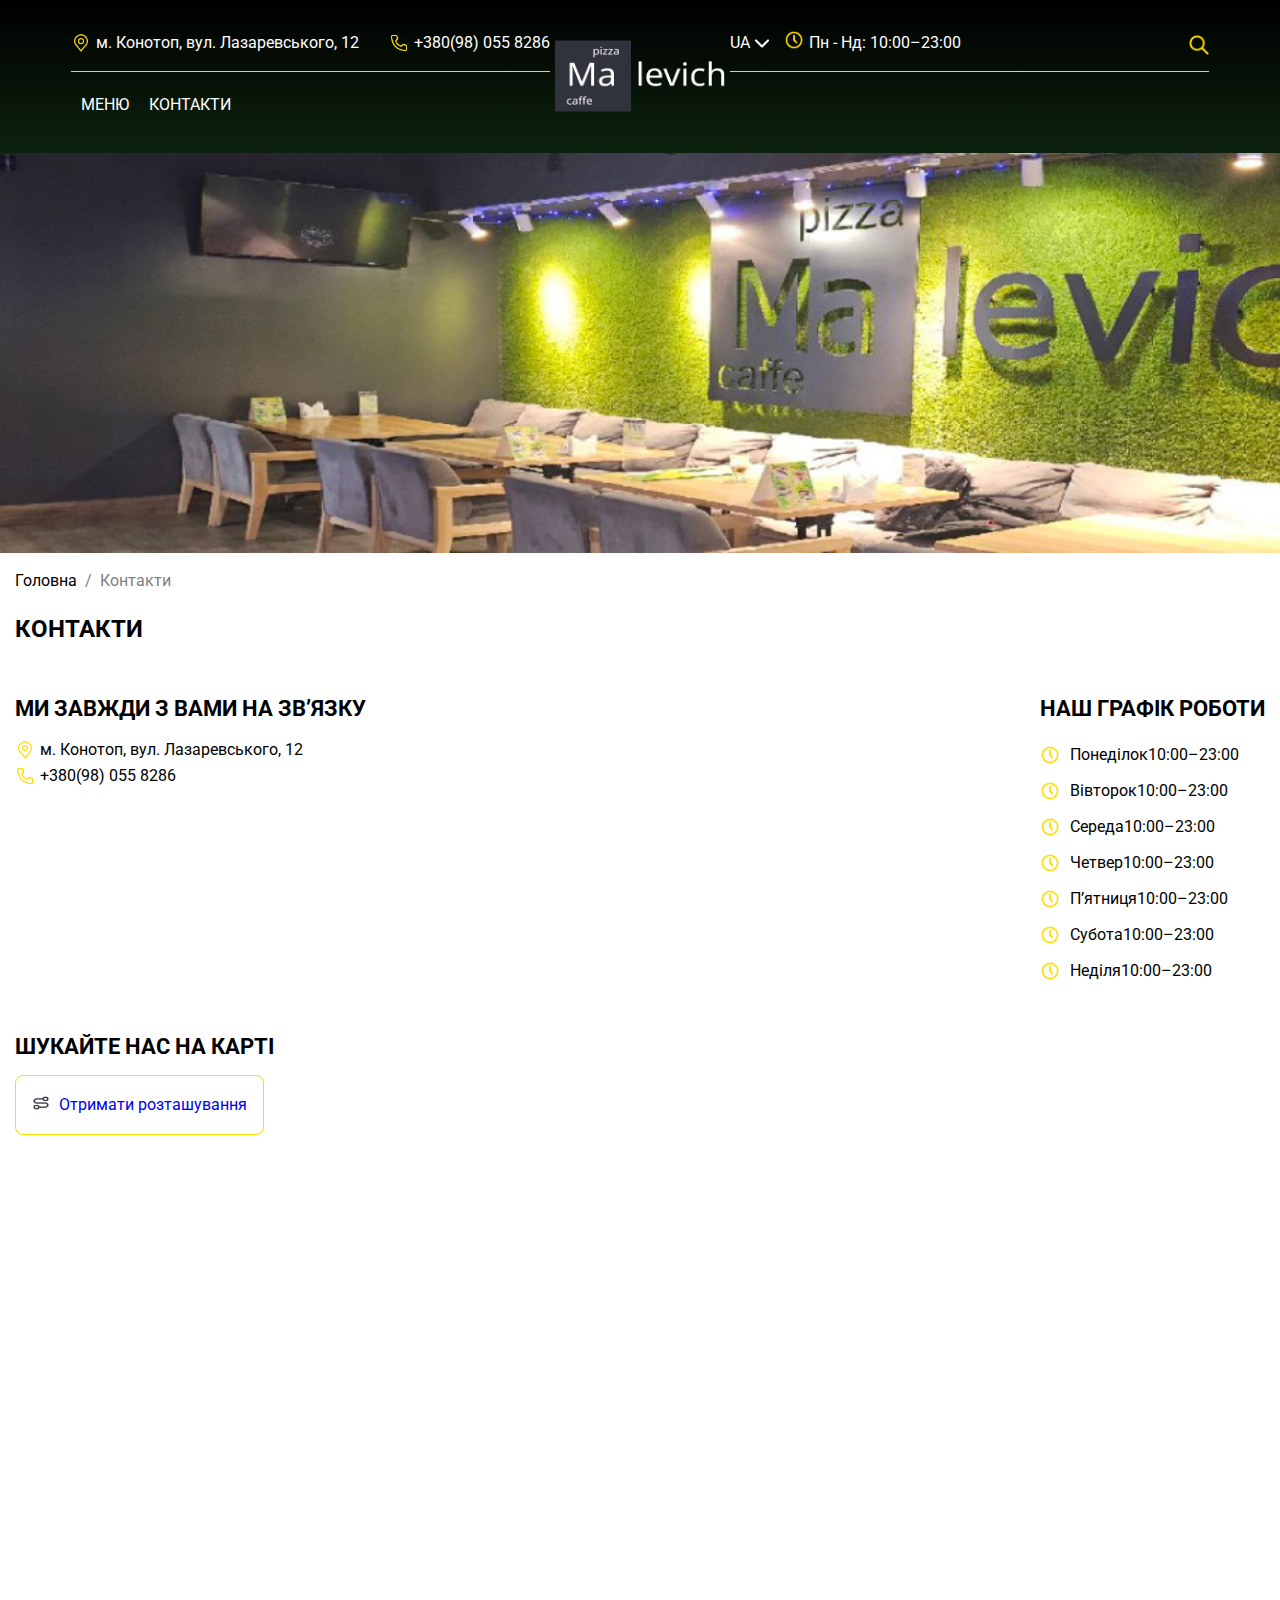
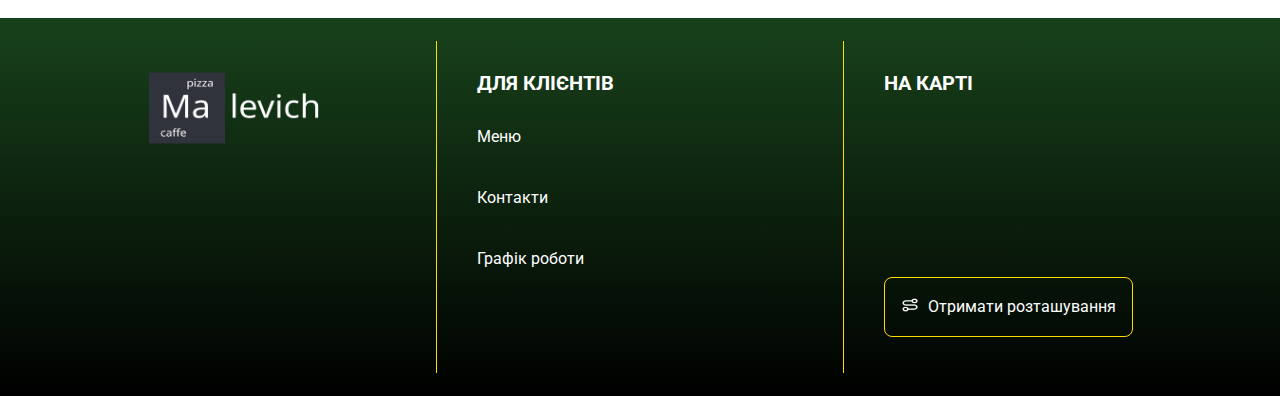
==== commit f5e30aaf: "add js for creating dishes list" ====
--- a/pages/contacts.html
+++ b/pages/contacts.html
@@ -17,7 +17,57 @@
 </head>
 
 <body>
-
+  <div class="overlay">
+    <div class="mobile mobile__menu">
+      <div class="mobile__menu__close">
+        <img class="mobile__menu__close--icon toggle-menu" src="../images/close-icon.png" alt="close menu">
+      </div>
+      <div class="address">
+        <img src="../images/address-icon.png" alt="address-icon" class="address__icon icon">
+        <a href="https://maps.app.goo.gl/TZLkMNFFQmii3A2QA" class="address__link" target="_blank">м. Конотоп, вул.
+          Лазаревського,
+          12</a>
+      </div>
+      <div class="phone">
+        <img src="../images/phone-icon.png" alt="phone-icon" class="phone__icon icon">
+        <a href="tel:+380980558286" class="phone__link"> +380(98) 055 8286</a>
+      </div>
+
+      <div class="contacts__box">
+        <h2 class="title__section">НАШ ГРАФІК РОБОТИ</h2>
+        <div class="work-time-full">
+          <div class="work-time-full__box">
+            <img class="icon" src="../images/clock-icon.png" alt="clock-icon"><span
+              class="work-time-full__day">Понеділок</span><span class="work-time-full__time">10:00–23:00</span>
+          </div>
+          <div class="work-time-full__box">
+            <img class="icon" src="../images/clock-icon.png" alt="clock-icon"><span
+              class="work-time-full__day">Вівторок</span><span class="work-time-full__time">10:00–23:00</span>
+          </div>
+          <div class="work-time-full__box">
+            <img class="icon" src="../images/clock-icon.png" alt="clock-icon"><span
+              class="work-time-full__day">Середа</span><span class="work-time-full__time">10:00–23:00</span>
+          </div>
+          <div class="work-time-full__box">
+            <img class="icon" src="../images/clock-icon.png" alt="clock-icon"><span
+              class="work-time-full__day">Четвер</span><span class="work-time-full__time">10:00–23:00</span>
+          </div>
+          <div class="work-time-full__box">
+            <img class="icon" src="../images/clock-icon.png" alt="clock-icon"><span
+              class="work-time-full__day">П’ятниця</span><span class="work-time-full__time">10:00–23:00</span>
+          </div>
+          <div class="work-time-full__box">
+            <img class="icon" src="../images/clock-icon.png" alt="clock-icon"><span
+              class="work-time-full__day">Субота</span><span class="work-time-full__time">10:00–23:00</span>
+          </div>
+          <div class="work-time-full__box">
+            <img class="icon" src="../images/clock-icon.png" alt="clock-icon"><span
+              class="work-time-full__day">Неділя</span><span class="work-time-full__time">10:00–23:00</span>
+          </div>
+        </div>
+      </div>
+    </div>
+  </div>
   <header>
     <div class="container">
       <div class="header">
@@ -68,7 +118,7 @@
             </div>
           </div>
           <div class="header__box">
-            <div class="burger-menu"><img src="../images/burger-menu.png" alt="burger-menu"></div>
+            <div class="burger-menu toggle-menu"><img src="../images/burger-menu.png" alt="burger-menu"></div>
             <!-- пустий блок для майбутнього меню -->
           </div>
         </div>
--- a/css/style.css
+++ b/css/style.css
@@ -238,8 +238,9 @@
 /* line 199, ../scss/style.scss */
 .content__header {
   text-align: center;
-  text-transform: uppercase; }
-/* line 203, ../scss/style.scss */
+  text-transform: uppercase;
+  margin-top: 20px; }
+/* line 204, ../scss/style.scss */
 .content__body {
   margin-top: 20px;
   margin-bottom: 20px;
@@ -248,7 +249,7 @@
   display: flex;
   -ms-flex-wrap: wrap;
       flex-wrap: wrap; }
-/* line 209, ../scss/style.scss */
+/* line 210, ../scss/style.scss */
 .content__card {
   display: inline-block;
   width: 50%;
@@ -257,34 +258,37 @@
   text-align: left;
   padding: 0 15px; }
 
-/* line 219, ../scss/style.scss */
+/* line 220, ../scss/style.scss */
 .card {
   position: relative;
   margin-top: 10px;
   margin-bottom: 10px; }
-  /* line 223, ../scss/style.scss */
+  /* line 224, ../scss/style.scss */
   .card__title {
-    font-size: 18px; }
-  /* line 226, ../scss/style.scss */
+    font-size: 18px;
+    width: 80%; }
+  /* line 228, ../scss/style.scss */
   .card__descr {
-    font-size: 12px; }
-  /* line 229, ../scss/style.scss */
+    font-size: 12px;
+    width: 80%;
+    display: block; }
+  /* line 234, ../scss/style.scss */
   .card__spec {
     font-size: 14px; }
-    /* line 231, ../scss/style.scss */
+    /* line 236, ../scss/style.scss */
     .card__spec::after {
       content: " г."; }
-  /* line 235, ../scss/style.scss */
+  /* line 240, ../scss/style.scss */
   .card__price {
     position: absolute;
     top: 28px;
     right: 0;
     font-size: 18px; }
-    /* line 240, ../scss/style.scss */
+    /* line 245, ../scss/style.scss */
     .card__price::after {
       content: " грн"; }
 
-/* line 246, ../scss/style.scss */
+/* line 251, ../scss/style.scss */
 .footer {
   padding: 23px 25px;
   display: -webkit-box;
@@ -293,46 +297,47 @@
   -webkit-box-pack: center;
       -ms-flex-pack: center;
           justify-content: center; }
-  /* line 250, ../scss/style.scss */
+  /* line 255, ../scss/style.scss */
   .footer * .logo__img {
     margin: 0; }
-  /* line 253, ../scss/style.scss */
+  /* line 258, ../scss/style.scss */
   .footer__box {
     max-width: 450px;
     width: 33%;
     padding: 26px 40px; }
-    /* line 257, ../scss/style.scss */
+    /* line 262, ../scss/style.scss */
     .footer__box:first-child {
       border-right: 1px solid #ffdb01; }
-    /* line 260, ../scss/style.scss */
+    /* line 265, ../scss/style.scss */
     .footer__box:last-child {
       border-left: 1px solid #ffdb01; }
-  /* line 264, ../scss/style.scss */
+  /* line 269, ../scss/style.scss */
   .footer__heading {
     text-transform: uppercase; }
-  /* line 267, ../scss/style.scss */
+  /* line 272, ../scss/style.scss */
   .footer__nav {
     margin: 10px 0; }
-    /* line 269, ../scss/style.scss */
+    /* line 274, ../scss/style.scss */
     .footer__nav__item {
       padding: 10px 0;
       margin: 15px 0; }
-  /* line 274, ../scss/style.scss */
+  /* line 279, ../scss/style.scss */
   .footer__map {
     margin: 10px 0; }
-  /* line 277, ../scss/style.scss */
+  /* line 282, ../scss/style.scss */
   .footer__mapLink {
     display: inline-block;
     padding: 16px;
     border-radius: 8px;
     border: 1px solid #ffdb01;
     margin-bottom: 10px; }
-  /* line 284, ../scss/style.scss */
+  /* line 289, ../scss/style.scss */
   .footer__mapImg {
     width: 18px;
-    height: 14px; }
-
-/* line 290, ../scss/style.scss */
+    height: 14px;
+    margin-right: 5px; }
+
+/* line 296, ../scss/style.scss */
 .breadcrumb {
   --bs-breadcrumb-padding-x: 0;
   --bs-breadcrumb-padding-y: 0;
@@ -355,30 +360,30 @@
   background-color: var(--bs-breadcrumb-bg);
   border-radius: var(--bs-breadcrumb-border-radius); }
 
-/* line 310, ../scss/style.scss */
+/* line 316, ../scss/style.scss */
 .breadcrumb-item > a {
   color: #000;
   text-decoration: none; }
 
-/* line 315, ../scss/style.scss */
+/* line 321, ../scss/style.scss */
 .breadcrumb-item + .breadcrumb-item {
   padding-left: var(--bs-breadcrumb-item-padding-x); }
-  /* line 317, ../scss/style.scss */
+  /* line 323, ../scss/style.scss */
   .breadcrumb-item + .breadcrumb-item * a {
     color: #000; }
 
-/* line 321, ../scss/style.scss */
+/* line 327, ../scss/style.scss */
 .breadcrumb-item + .breadcrumb-item::before {
   float: left;
   padding-right: var(--bs-breadcrumb-item-padding-x);
   color: var(--bs-breadcrumb-divider-color);
   content: var(--bs-breadcrumb-divider, "/"); }
 
-/* line 327, ../scss/style.scss */
+/* line 333, ../scss/style.scss */
 .breadcrumb-item.active {
   color: var(--bs-breadcrumb-item-active-color); }
 
-/* line 331, ../scss/style.scss */
+/* line 337, ../scss/style.scss */
 .contacts {
   margin-top: 32px;
   display: -webkit-box;
@@ -389,16 +394,16 @@
           justify-content: space-between;
   -ms-flex-wrap: wrap;
       flex-wrap: wrap; }
-  /* line 338, ../scss/style.scss */
+  /* line 344, ../scss/style.scss */
   .contacts * a {
     color: #000; }
 
-/* line 346, ../scss/style.scss */
+/* line 352, ../scss/style.scss */
 .title__section {
   margin-bottom: 10px;
   margin-top: 10px; }
 
-/* line 353, ../scss/style.scss */
+/* line 359, ../scss/style.scss */
 .work-time-full__box {
   display: -webkit-box;
   display: -ms-flexbox;
@@ -406,94 +411,87 @@
   -webkit-box-align: center;
       -ms-flex-align: center;
           align-items: center; }
-/* line 357, ../scss/style.scss */
+/* line 363, ../scss/style.scss */
 .work-time-full__day {
   margin: 5px 0 5px 10px; }
 
 @media screen and (max-width: 1220px) {
-  /* line 363, ../scss/style.scss */
+  /* line 369, ../scss/style.scss */
   .header {
     padding: 0; } }
 @media screen and (max-width: 1110px) {
-  /* line 369, ../scss/style.scss */
+  /* line 375, ../scss/style.scss */
   .address,
   .phone,
   .lang,
   .work-time {
     display: none; }
 
-  /* line 375, ../scss/style.scss */
+  /* line 381, ../scss/style.scss */
   .search {
     right: 15%;
     top: 170%; }
 
-  /* line 379, ../scss/style.scss */
+  /* line 385, ../scss/style.scss */
   .burger-menu {
     display: block;
     position: absolute;
     top: 50%;
     right: 1%; }
 
-  /* line 386, ../scss/style.scss */
+  /* line 392, ../scss/style.scss */
   .header__box:first-child {
     border-bottom: none; }
 
-  /* line 392, ../scss/style.scss */
+  /* line 398, ../scss/style.scss */
   .contacts__box .address,
   .contacts__box .phone {
     display: block; } }
 @media screen and (max-width: 992px) {
-  /* line 401, ../scss/style.scss */
-  .content {
-    margin-top: 85px; }
-
-  /* line 404, ../scss/style.scss */
+  /* line 407, ../scss/style.scss */
   .header__banner {
     height: 150px; }
 
-  /* line 407, ../scss/style.scss */
+  /* line 410, ../scss/style.scss */
   .search {
     right: 20%; }
 
-  /* line 411, ../scss/style.scss */
+  /* line 414, ../scss/style.scss */
   .footer {
     padding: 23px 10px; }
-    /* line 413, ../scss/style.scss */
+    /* line 416, ../scss/style.scss */
     .footer__box {
       max-width: 450px;
       width: 33%;
       padding: 10px 10px; }
-    /* line 419, ../scss/style.scss */
+    /* line 422, ../scss/style.scss */
     .footer__nav__item {
       padding: 0; }
 
-  /* line 424, ../scss/style.scss */
+  /* line 427, ../scss/style.scss */
   .breadcrumb {
     display: none; }
 
-  /* line 428, ../scss/style.scss */
+  /* line 431, ../scss/style.scss */
   .contacts__googleMap {
     height: 300px; } }
 @media screen and (max-width: 768px) {
-  /* line 435, ../scss/style.scss */
+  /* line 438, ../scss/style.scss */
   .container {
     width: 100%; }
 
-  /* line 438, ../scss/style.scss */
-  .content {
-    margin-top: 75px; }
-    /* line 440, ../scss/style.scss */
-    .content__body {
-      display: block; }
-    /* line 443, ../scss/style.scss */
-    .content__card {
-      width: 100%; }
-
-  /* line 447, ../scss/style.scss */
+  /* line 442, ../scss/style.scss */
+  .content__body {
+    display: block; }
+  /* line 445, ../scss/style.scss */
+  .content__card {
+    width: 100%; }
+
+  /* line 449, ../scss/style.scss */
   .search {
     right: 30%; }
 
-  /* line 450, ../scss/style.scss */
+  /* line 452, ../scss/style.scss */
   .footer {
     padding: 23px 25px;
     display: -webkit-box;
@@ -501,60 +499,118 @@
     display: flex;
     -ms-flex-wrap: wrap;
         flex-wrap: wrap; }
-    /* line 454, ../scss/style.scss */
+    /* line 456, ../scss/style.scss */
     .footer__box {
       width: 100%;
       padding: 5px 40px; }
-      /* line 457, ../scss/style.scss */
+      /* line 459, ../scss/style.scss */
       .footer__box:first-child {
         border-right: none; }
-      /* line 460, ../scss/style.scss */
+      /* line 462, ../scss/style.scss */
       .footer__box:last-child {
         border-left: none; }
-    /* line 464, ../scss/style.scss */
+    /* line 466, ../scss/style.scss */
     .footer__heading {
       text-transform: uppercase;
       text-align: center; }
-    /* line 468, ../scss/style.scss */
+    /* line 470, ../scss/style.scss */
     .footer__nav {
       margin: 10px 0; }
-      /* line 470, ../scss/style.scss */
+      /* line 472, ../scss/style.scss */
       .footer__nav__item {
         padding: 10px 0;
         margin: 0; }
-    /* line 475, ../scss/style.scss */
+    /* line 477, ../scss/style.scss */
     .footer__map {
       margin: 10px 0;
       width: 100%; }
-    /* line 479, ../scss/style.scss */
+    /* line 481, ../scss/style.scss */
     .footer__mapLink {
-      padding: 16px; } }
+      padding: 16px;
+      width: 100%;
+      display: -webkit-box;
+      display: -ms-flexbox;
+      display: flex;
+      -webkit-box-pack: center;
+          -ms-flex-pack: center;
+              justify-content: center;
+      -webkit-box-align: center;
+          -ms-flex-align: center;
+              align-items: center; } }
+/* line 491, ../scss/style.scss */
+.overlay {
+  display: none;
+  background: rgba(0, 0, 0, 0.7);
+  bottom: 0;
+  content: " ";
+  left: 0;
+  position: fixed;
+  right: 0;
+  top: 0;
+  -webkit-transition: opacity 0.5s ease-in-out;
+  transition: opacity 0.5s ease-in-out;
+  width: 100%;
+  z-index: 1; }
+
+/* line 505, ../scss/style.scss */
+.toggle-menu {
+  -webkit-appearance: none;
+     -moz-appearance: none;
+          appearance: none; }
+  /* line 509, ../scss/style.scss */
+  .toggle-menu:checked ~ nav {
+    -webkit-transform: translateX(0);
+            transform: translateX(0); }
+  /* line 513, ../scss/style.scss */
+  .toggle-menu:checked ~ .overlay {
+    pointer-events: initial;
+    opacity: 1; }
+
+/* line 520, ../scss/style.scss */
+.mobile {
+  display: none; }
+  /* line 522, ../scss/style.scss */
+  .mobile__menu {
+    position: fixed;
+    top: 0;
+    right: 0;
+    height: 100%;
+    overflow: hidden;
+    width: 400px;
+    height: 100%;
+    background-color: #fff;
+    padding: 30px; }
+    /* line 532, ../scss/style.scss */
+    .mobile__menu__close {
+      display: -webkit-box;
+      display: -ms-flexbox;
+      display: flex;
+      -webkit-box-pack: end;
+          -ms-flex-pack: end;
+              justify-content: end; }
+      /* line 535, ../scss/style.scss */
+      .mobile__menu__close--icon {
+        width: 40px;
+        height: 40px; }
+
 @media screen and (max-width: 555px) {
-  /* line 486, ../scss/style.scss */
-  .content {
-    margin-top: 55px; }
-
-  /* line 489, ../scss/style.scss */
+  /* line 544, ../scss/style.scss */
   .main-menu__item:nth-child(2) {
     display: none; }
 
-  /* line 492, ../scss/style.scss */
+  /* line 547, ../scss/style.scss */
   .header__banner {
     height: 100px; }
 
-  /* line 495, ../scss/style.scss */
+  /* line 550, ../scss/style.scss */
   .search {
     right: 35%; }
 
-  /* line 499, ../scss/style.scss */
+  /* line 554, ../scss/style.scss */
   .contacts__googleMap {
     height: 200px; } }
 @media screen and (max-width: 455px) {
-  /* line 506, ../scss/style.scss */
-  .content {
-    margin-top: 35px; }
-
-  /* line 509, ../scss/style.scss */
+  /* line 561, ../scss/style.scss */
   .search {
     right: 50%; } }
 
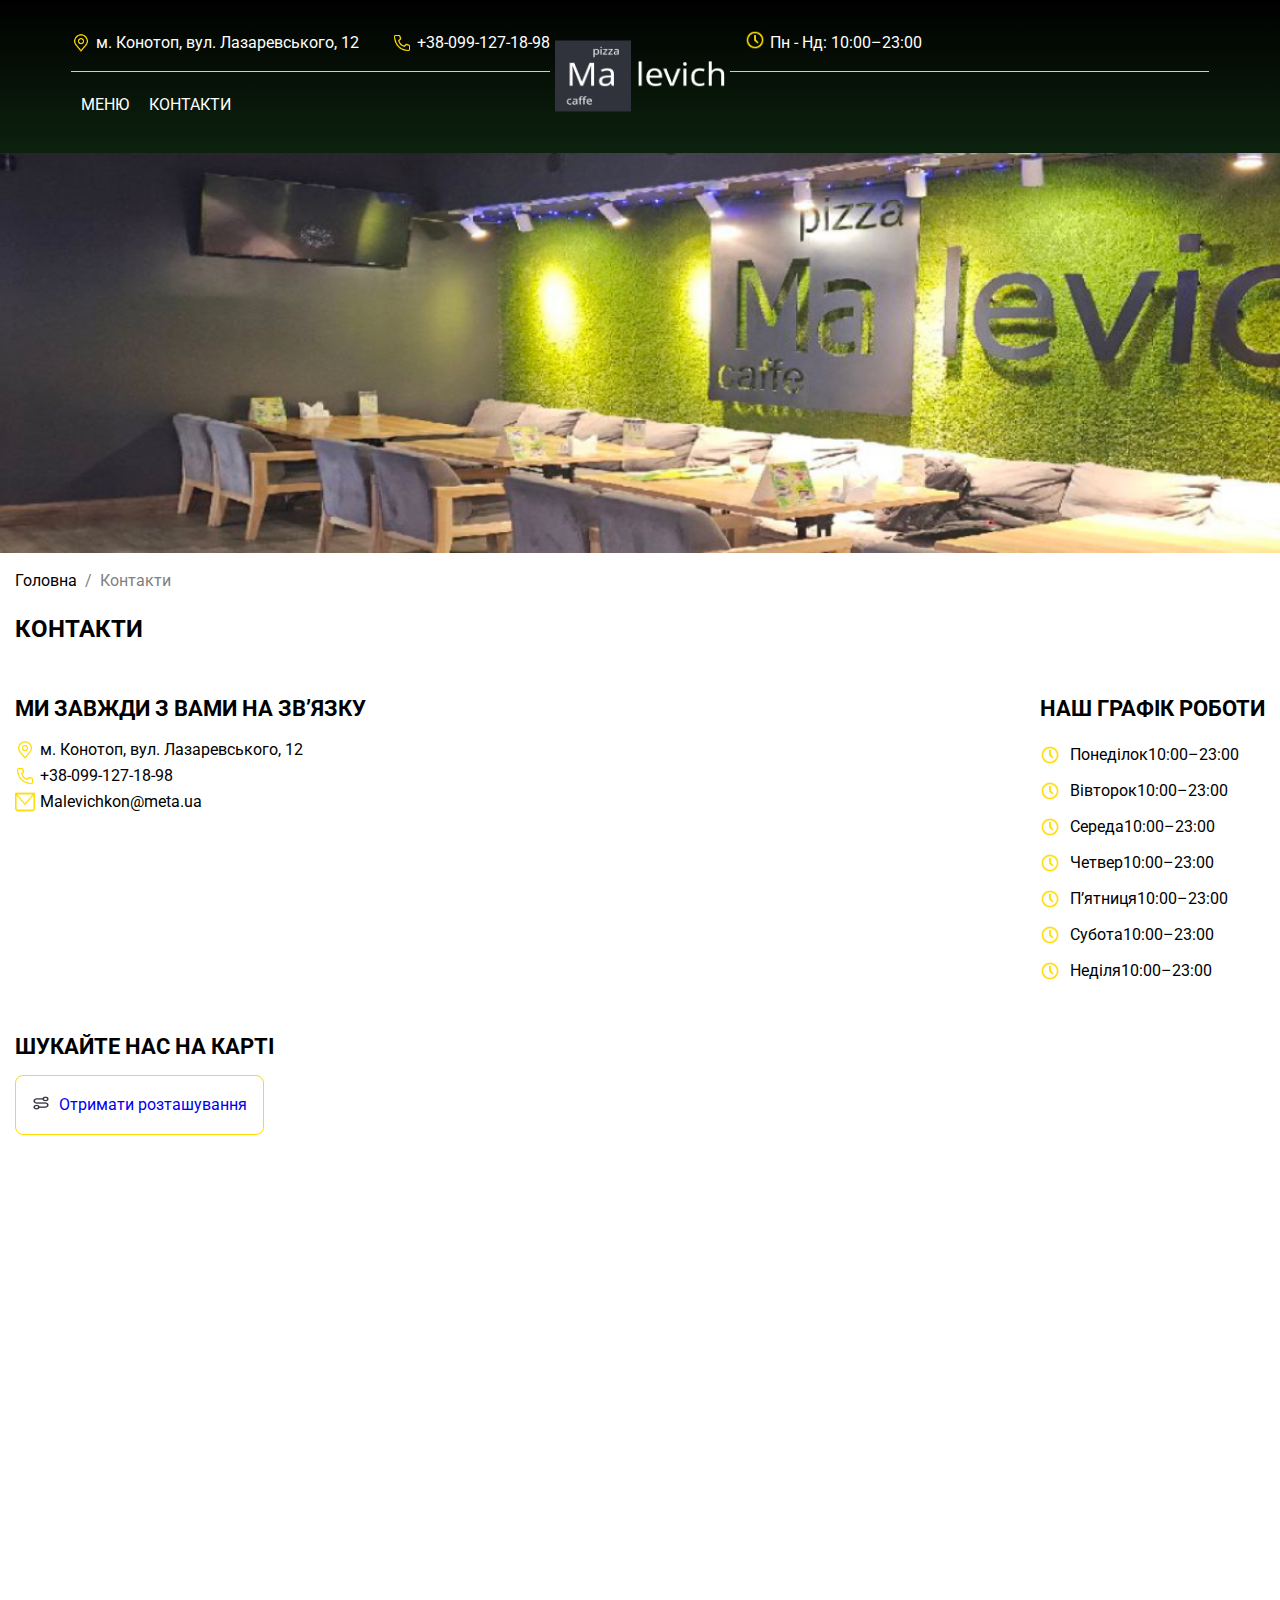
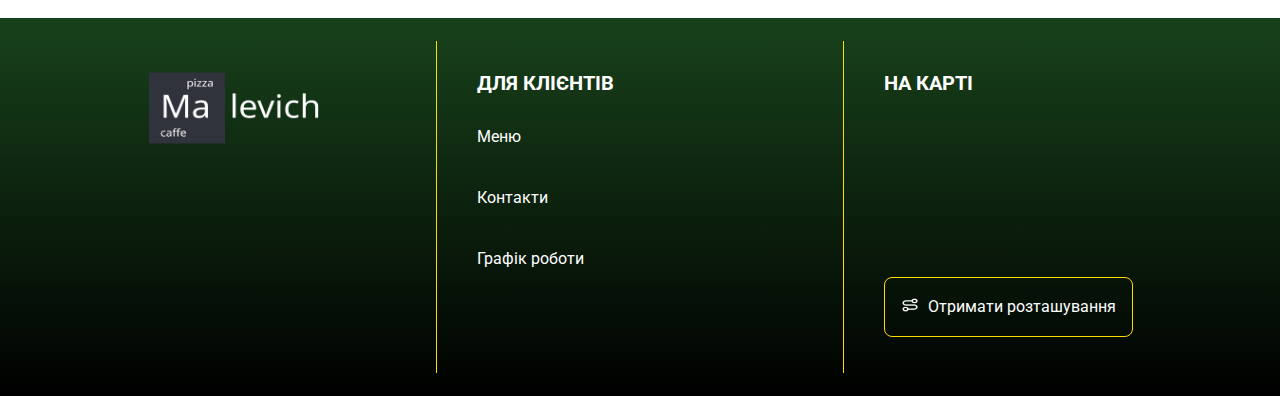
==== commit 300fb9d4: "create bar" ====
--- a/pages/contacts.html
+++ b/pages/contacts.html
@@ -81,7 +81,7 @@
             </div>
             <div class="phone">
               <img src="../images/phone-icon.png" alt="phone-icon" class="phone__icon icon">
-              <a href="tel:+380980558286" class="phone__link"> +380(98) 055 8286</a>
+              <a href="tel:+380991271898" class="phone__link">+38-099-127-18-98</a>
             </div>
           </div>
           <div class="header__box">
@@ -150,8 +150,14 @@
           </div>
           <div class="phone">
             <img src="../images/phone-icon.png" alt="phone-icon" class="phone__icon icon">
-            <a href="tel:+380980558286" class="phone__link"> +380(98) 055 8286</a>
-          </div>
+            <a href="tel:+380991271898" class="phone__link">+38-099-127-18-98</a>
+            
+          </div>
+          <div class="mail">
+            <img src="../images/mail.png" alt="phone-icon" class="phone__icon icon">
+            <a href="mailto:Malevichkon@meta.ua" class="mail__link">Malevichkon@meta.ua</a>
+          </div>
+          
         </div>
         <div class="contacts__box">
           <h2 class="title__section">НАШ ГРАФІК РОБОТИ</h2>
--- a/css/style.css
+++ b/css/style.css
@@ -178,9 +178,7 @@
 
 /* line 153, ../scss/style.scss */
 .lang {
-  display: -webkit-box;
-  display: -ms-flexbox;
-  display: flex;
+  display: none;
   -webkit-box-pack: start;
       -ms-flex-pack: start;
           justify-content: flex-start; }
@@ -213,6 +211,18 @@
     margin-left: 5px; }
 
 /* line 178, ../scss/style.scss */
+.mail {
+  display: -webkit-box;
+  display: -ms-flexbox;
+  display: flex;
+  -webkit-box-align: center;
+      -ms-flex-align: center;
+          align-items: center; }
+  /* line 181, ../scss/style.scss */
+  .mail__link {
+    margin-left: 5px; }
+
+/* line 186, ../scss/style.scss */
 .work-time {
   display: -webkit-box;
   display: -ms-flexbox;
@@ -221,26 +231,27 @@
       -ms-flex-pack: start;
           justify-content: flex-start;
   margin-left: 15px; }
-  /* line 182, ../scss/style.scss */
+  /* line 190, ../scss/style.scss */
   .work-time__text {
     margin-left: 5px; }
 
-/* line 187, ../scss/style.scss */
+/* line 195, ../scss/style.scss */
 .search {
+  display: none;
   position: absolute;
   right: 0;
   top: 36%; }
 
-/* line 194, ../scss/style.scss */
+/* line 202, ../scss/style.scss */
 .burger-menu {
   display: none; }
 
-/* line 199, ../scss/style.scss */
+/* line 207, ../scss/style.scss */
 .content__header {
   text-align: center;
   text-transform: uppercase;
   margin-top: 20px; }
-/* line 204, ../scss/style.scss */
+/* line 212, ../scss/style.scss */
 .content__body {
   margin-top: 20px;
   margin-bottom: 20px;
@@ -249,46 +260,66 @@
   display: flex;
   -ms-flex-wrap: wrap;
       flex-wrap: wrap; }
-/* line 210, ../scss/style.scss */
-.content__card {
-  display: inline-block;
-  width: 50%;
-  float: none;
-  vertical-align: top;
-  text-align: left;
-  padding: 0 15px; }
 
 /* line 220, ../scss/style.scss */
 .card {
   position: relative;
   margin-top: 10px;
-  margin-bottom: 10px; }
-  /* line 224, ../scss/style.scss */
+  margin-bottom: 10px;
+  padding: 10px;
+  display: inline-block;
+  width: 50%; }
+  /* line 227, ../scss/style.scss */
   .card__title {
     font-size: 18px;
-    width: 80%; }
-  /* line 228, ../scss/style.scss */
-  .card__descr {
-    font-size: 12px;
-    width: 80%;
-    display: block; }
-  /* line 234, ../scss/style.scss */
-  .card__spec {
+    max-width: 80%;
+    display: inline-block;
+    margin-right: 7px; }
+    /* line 232, ../scss/style.scss */
+    .card__title__descr {
+      color: gray;
+      font-size: 14px;
+      margin-left: 10px;
+      font-weight: normal; }
+  /* line 239, ../scss/style.scss */
+  .card__content {
+    display: -webkit-box;
+    display: -ms-flexbox;
+    display: flex; }
+  /* line 242, ../scss/style.scss */
+  .card__info {
+    width: 50%;
     font-size: 14px; }
-    /* line 236, ../scss/style.scss */
-    .card__spec::after {
-      content: " г."; }
-  /* line 240, ../scss/style.scss */
+  /* line 246, ../scss/style.scss */
   .card__price {
-    position: absolute;
-    top: 28px;
-    right: 0;
-    font-size: 18px; }
-    /* line 245, ../scss/style.scss */
-    .card__price::after {
-      content: " грн"; }
-
-/* line 251, ../scss/style.scss */
+    width: 50%; }
+    /* line 248, ../scss/style.scss */
+    .card__price__row {
+      display: -webkit-box;
+      display: -ms-flexbox;
+      display: flex;
+      -webkit-box-pack: center;
+          -ms-flex-pack: center;
+              justify-content: center;
+      font-size: 14px; }
+    /* line 253, ../scss/style.scss */
+    .card__price__col {
+      display: -webkit-box;
+      display: -ms-flexbox;
+      display: flex;
+      -webkit-box-orient: vertical;
+      -webkit-box-direction: normal;
+          -ms-flex-direction: column;
+              flex-direction: column; }
+      /* line 256, ../scss/style.scss */
+      .card__price__col__head, .card__price__col__value {
+        margin: 0 5px; }
+    /* line 262, ../scss/style.scss */
+    .card__price__main {
+      text-align: center;
+      margin-right: 100px; }
+
+/* line 269, ../scss/style.scss */
 .footer {
   padding: 23px 25px;
   display: -webkit-box;
@@ -297,47 +328,47 @@
   -webkit-box-pack: center;
       -ms-flex-pack: center;
           justify-content: center; }
-  /* line 255, ../scss/style.scss */
+  /* line 273, ../scss/style.scss */
   .footer * .logo__img {
     margin: 0; }
-  /* line 258, ../scss/style.scss */
+  /* line 276, ../scss/style.scss */
   .footer__box {
     max-width: 450px;
     width: 33%;
     padding: 26px 40px; }
-    /* line 262, ../scss/style.scss */
+    /* line 280, ../scss/style.scss */
     .footer__box:first-child {
       border-right: 1px solid #ffdb01; }
-    /* line 265, ../scss/style.scss */
+    /* line 283, ../scss/style.scss */
     .footer__box:last-child {
       border-left: 1px solid #ffdb01; }
-  /* line 269, ../scss/style.scss */
+  /* line 287, ../scss/style.scss */
   .footer__heading {
     text-transform: uppercase; }
-  /* line 272, ../scss/style.scss */
+  /* line 290, ../scss/style.scss */
   .footer__nav {
     margin: 10px 0; }
-    /* line 274, ../scss/style.scss */
+    /* line 292, ../scss/style.scss */
     .footer__nav__item {
       padding: 10px 0;
       margin: 15px 0; }
-  /* line 279, ../scss/style.scss */
+  /* line 297, ../scss/style.scss */
   .footer__map {
     margin: 10px 0; }
-  /* line 282, ../scss/style.scss */
+  /* line 300, ../scss/style.scss */
   .footer__mapLink {
     display: inline-block;
     padding: 16px;
     border-radius: 8px;
     border: 1px solid #ffdb01;
     margin-bottom: 10px; }
-  /* line 289, ../scss/style.scss */
+  /* line 307, ../scss/style.scss */
   .footer__mapImg {
     width: 18px;
     height: 14px;
     margin-right: 5px; }
 
-/* line 296, ../scss/style.scss */
+/* line 314, ../scss/style.scss */
 .breadcrumb {
   --bs-breadcrumb-padding-x: 0;
   --bs-breadcrumb-padding-y: 0;
@@ -360,30 +391,30 @@
   background-color: var(--bs-breadcrumb-bg);
   border-radius: var(--bs-breadcrumb-border-radius); }
 
-/* line 316, ../scss/style.scss */
+/* line 334, ../scss/style.scss */
 .breadcrumb-item > a {
   color: #000;
   text-decoration: none; }
 
-/* line 321, ../scss/style.scss */
+/* line 339, ../scss/style.scss */
 .breadcrumb-item + .breadcrumb-item {
   padding-left: var(--bs-breadcrumb-item-padding-x); }
-  /* line 323, ../scss/style.scss */
+  /* line 341, ../scss/style.scss */
   .breadcrumb-item + .breadcrumb-item * a {
     color: #000; }
 
-/* line 327, ../scss/style.scss */
+/* line 345, ../scss/style.scss */
 .breadcrumb-item + .breadcrumb-item::before {
   float: left;
   padding-right: var(--bs-breadcrumb-item-padding-x);
   color: var(--bs-breadcrumb-divider-color);
   content: var(--bs-breadcrumb-divider, "/"); }
 
-/* line 333, ../scss/style.scss */
+/* line 351, ../scss/style.scss */
 .breadcrumb-item.active {
   color: var(--bs-breadcrumb-item-active-color); }
 
-/* line 337, ../scss/style.scss */
+/* line 355, ../scss/style.scss */
 .contacts {
   margin-top: 32px;
   display: -webkit-box;
@@ -394,16 +425,16 @@
           justify-content: space-between;
   -ms-flex-wrap: wrap;
       flex-wrap: wrap; }
-  /* line 344, ../scss/style.scss */
+  /* line 362, ../scss/style.scss */
   .contacts * a {
     color: #000; }
 
-/* line 352, ../scss/style.scss */
+/* line 370, ../scss/style.scss */
 .title__section {
   margin-bottom: 10px;
   margin-top: 10px; }
 
-/* line 359, ../scss/style.scss */
+/* line 377, ../scss/style.scss */
 .work-time-full__box {
   display: -webkit-box;
   display: -ms-flexbox;
@@ -411,87 +442,101 @@
   -webkit-box-align: center;
       -ms-flex-align: center;
           align-items: center; }
-/* line 363, ../scss/style.scss */
+/* line 381, ../scss/style.scss */
 .work-time-full__day {
   margin: 5px 0 5px 10px; }
 
 @media screen and (max-width: 1220px) {
-  /* line 369, ../scss/style.scss */
+  /* line 387, ../scss/style.scss */
   .header {
     padding: 0; } }
 @media screen and (max-width: 1110px) {
-  /* line 375, ../scss/style.scss */
+  /* line 393, ../scss/style.scss */
   .address,
   .phone,
   .lang,
   .work-time {
     display: none; }
 
-  /* line 381, ../scss/style.scss */
+  /* line 399, ../scss/style.scss */
   .search {
     right: 15%;
     top: 170%; }
 
-  /* line 385, ../scss/style.scss */
+  /* line 403, ../scss/style.scss */
   .burger-menu {
     display: block;
     position: absolute;
     top: 50%;
     right: 1%; }
 
-  /* line 392, ../scss/style.scss */
+  /* line 410, ../scss/style.scss */
   .header__box:first-child {
     border-bottom: none; }
 
-  /* line 398, ../scss/style.scss */
+  /* line 416, ../scss/style.scss */
   .contacts__box .address,
   .contacts__box .phone {
     display: block; } }
 @media screen and (max-width: 992px) {
-  /* line 407, ../scss/style.scss */
+  /* line 425, ../scss/style.scss */
   .header__banner {
     height: 150px; }
 
-  /* line 410, ../scss/style.scss */
+  /* line 428, ../scss/style.scss */
   .search {
     right: 20%; }
 
-  /* line 414, ../scss/style.scss */
+  /* line 433, ../scss/style.scss */
+  .card__title {
+    max-width: 70%; }
+  /* line 436, ../scss/style.scss */
+  .card__info {
+    width: 40%; }
+  /* line 439, ../scss/style.scss */
+  .card__price {
+    width: 60%; }
+
+  /* line 444, ../scss/style.scss */
   .footer {
     padding: 23px 10px; }
-    /* line 416, ../scss/style.scss */
+    /* line 446, ../scss/style.scss */
     .footer__box {
       max-width: 450px;
       width: 33%;
       padding: 10px 10px; }
-    /* line 422, ../scss/style.scss */
+    /* line 452, ../scss/style.scss */
     .footer__nav__item {
       padding: 0; }
 
-  /* line 427, ../scss/style.scss */
+  /* line 457, ../scss/style.scss */
   .breadcrumb {
     display: none; }
 
-  /* line 431, ../scss/style.scss */
+  /* line 461, ../scss/style.scss */
   .contacts__googleMap {
     height: 300px; } }
 @media screen and (max-width: 768px) {
-  /* line 438, ../scss/style.scss */
+  /* line 468, ../scss/style.scss */
   .container {
     width: 100%; }
 
-  /* line 442, ../scss/style.scss */
+  /* line 472, ../scss/style.scss */
   .content__body {
     display: block; }
-  /* line 445, ../scss/style.scss */
+  /* line 475, ../scss/style.scss */
   .content__card {
     width: 100%; }
 
-  /* line 449, ../scss/style.scss */
+  /* line 479, ../scss/style.scss */
   .search {
     right: 30%; }
 
-  /* line 452, ../scss/style.scss */
+  /* line 483, ../scss/style.scss */
+  .card {
+    width: 100%; }
+
+  /* line 487, ../scss/style.scss */
   .footer {
     padding: 23px 25px;
     display: -webkit-box;
@@ -499,32 +544,32 @@
     display: flex;
     -ms-flex-wrap: wrap;
         flex-wrap: wrap; }
-    /* line 456, ../scss/style.scss */
+    /* line 491, ../scss/style.scss */
     .footer__box {
       width: 100%;
       padding: 5px 40px; }
-      /* line 459, ../scss/style.scss */
+      /* line 494, ../scss/style.scss */
       .footer__box:first-child {
         border-right: none; }
-      /* line 462, ../scss/style.scss */
+      /* line 497, ../scss/style.scss */
       .footer__box:last-child {
         border-left: none; }
-    /* line 466, ../scss/style.scss */
+    /* line 501, ../scss/style.scss */
     .footer__heading {
       text-transform: uppercase;
       text-align: center; }
-    /* line 470, ../scss/style.scss */
+    /* line 505, ../scss/style.scss */
     .footer__nav {
       margin: 10px 0; }
-      /* line 472, ../scss/style.scss */
+      /* line 507, ../scss/style.scss */
       .footer__nav__item {
         padding: 10px 0;
         margin: 0; }
-    /* line 477, ../scss/style.scss */
+    /* line 512, ../scss/style.scss */
     .footer__map {
       margin: 10px 0;
       width: 100%; }
-    /* line 481, ../scss/style.scss */
+    /* line 516, ../scss/style.scss */
     .footer__mapLink {
       padding: 16px;
       width: 100%;
@@ -537,7 +582,7 @@
       -webkit-box-align: center;
           -ms-flex-align: center;
               align-items: center; } }
-/* line 491, ../scss/style.scss */
+/* line 526, ../scss/style.scss */
 .overlay {
   display: none;
   background: rgba(0, 0, 0, 0.7);
@@ -552,24 +597,24 @@
   width: 100%;
   z-index: 1; }
 
-/* line 505, ../scss/style.scss */
+/* line 540, ../scss/style.scss */
 .toggle-menu {
   -webkit-appearance: none;
      -moz-appearance: none;
           appearance: none; }
-  /* line 509, ../scss/style.scss */
+  /* line 544, ../scss/style.scss */
   .toggle-menu:checked ~ nav {
     -webkit-transform: translateX(0);
             transform: translateX(0); }
-  /* line 513, ../scss/style.scss */
+  /* line 548, ../scss/style.scss */
   .toggle-menu:checked ~ .overlay {
     pointer-events: initial;
     opacity: 1; }
 
-/* line 520, ../scss/style.scss */
+/* line 555, ../scss/style.scss */
 .mobile {
   display: none; }
-  /* line 522, ../scss/style.scss */
+  /* line 557, ../scss/style.scss */
   .mobile__menu {
     position: fixed;
     top: 0;
@@ -580,7 +625,7 @@
     height: 100%;
     background-color: #fff;
     padding: 30px; }
-    /* line 532, ../scss/style.scss */
+    /* line 567, ../scss/style.scss */
     .mobile__menu__close {
       display: -webkit-box;
       display: -ms-flexbox;
@@ -588,30 +633,73 @@
       -webkit-box-pack: end;
           -ms-flex-pack: end;
               justify-content: end; }
-      /* line 535, ../scss/style.scss */
+      /* line 570, ../scss/style.scss */
       .mobile__menu__close--icon {
         width: 40px;
         height: 40px; }
 
 @media screen and (max-width: 555px) {
-  /* line 544, ../scss/style.scss */
-  .main-menu__item:nth-child(2) {
+  /* line 579, ../scss/style.scss */
+  .main-menu__item:last-child {
     display: none; }
 
-  /* line 547, ../scss/style.scss */
+  /* line 582, ../scss/style.scss */
   .header__banner {
     height: 100px; }
 
-  /* line 550, ../scss/style.scss */
+  /* line 585, ../scss/style.scss */
   .search {
     right: 35%; }
 
-  /* line 554, ../scss/style.scss */
+  /* line 590, ../scss/style.scss */
+  .card__info {
+    width: 40%; }
+  /* line 593, ../scss/style.scss */
+  .card__price {
+    width: 60%; }
+
+  /* line 598, ../scss/style.scss */
   .contacts__googleMap {
     height: 200px; } }
 @media screen and (max-width: 455px) {
-  /* line 561, ../scss/style.scss */
+  /* line 605, ../scss/style.scss */
   .search {
     right: 50%; } }
+/* line 611, ../scss/style.scss */
+.btn-up {
+  position: fixed;
+  background-color: #0C200D;
+  right: 5%;
+  bottom: 40px;
+  border-radius: 50%;
+  cursor: pointer;
+  display: -webkit-box;
+  display: -ms-flexbox;
+  display: flex;
+  -webkit-box-align: center;
+      -ms-flex-align: center;
+          align-items: center;
+  -webkit-box-pack: center;
+      -ms-flex-pack: center;
+          justify-content: center;
+  width: 60px;
+  height: 60px; }
+  /* line 623, ../scss/style.scss */
+  .btn-up::before {
+    content: "";
+    width: 40px;
+    height: 40px;
+    background: transparent no-repeat center center;
+    background-size: 100% 100%;
+    background-image: url("data:image/svg+xml,%3Csvg xmlns='http://www.w3.org/2000/svg' width='16' height='16' fill='%23fff' viewBox='0 0 16 16'%3E%3Cpath fill-rule='evenodd' d='M7.646 4.646a.5.5 0 0 1 .708 0l6 6a.5.5 0 0 1-.708.708L8 5.707l-5.646 5.647a.5.5 0 0 1-.708-.708l6-6z'/%3E%3C/svg%3E"); }
+  /* line 631, ../scss/style.scss */
+  .btn-up__hide {
+    display: none; }
+
+@media (hover: hover) and (pointer: fine) {
+  /* line 637, ../scss/style.scss */
+  .btn-up:hover {
+    background-color: #071308;
+    /* цвет заднего фона при наведении */ } }
 
 /*# sourceMappingURL=style.css.map */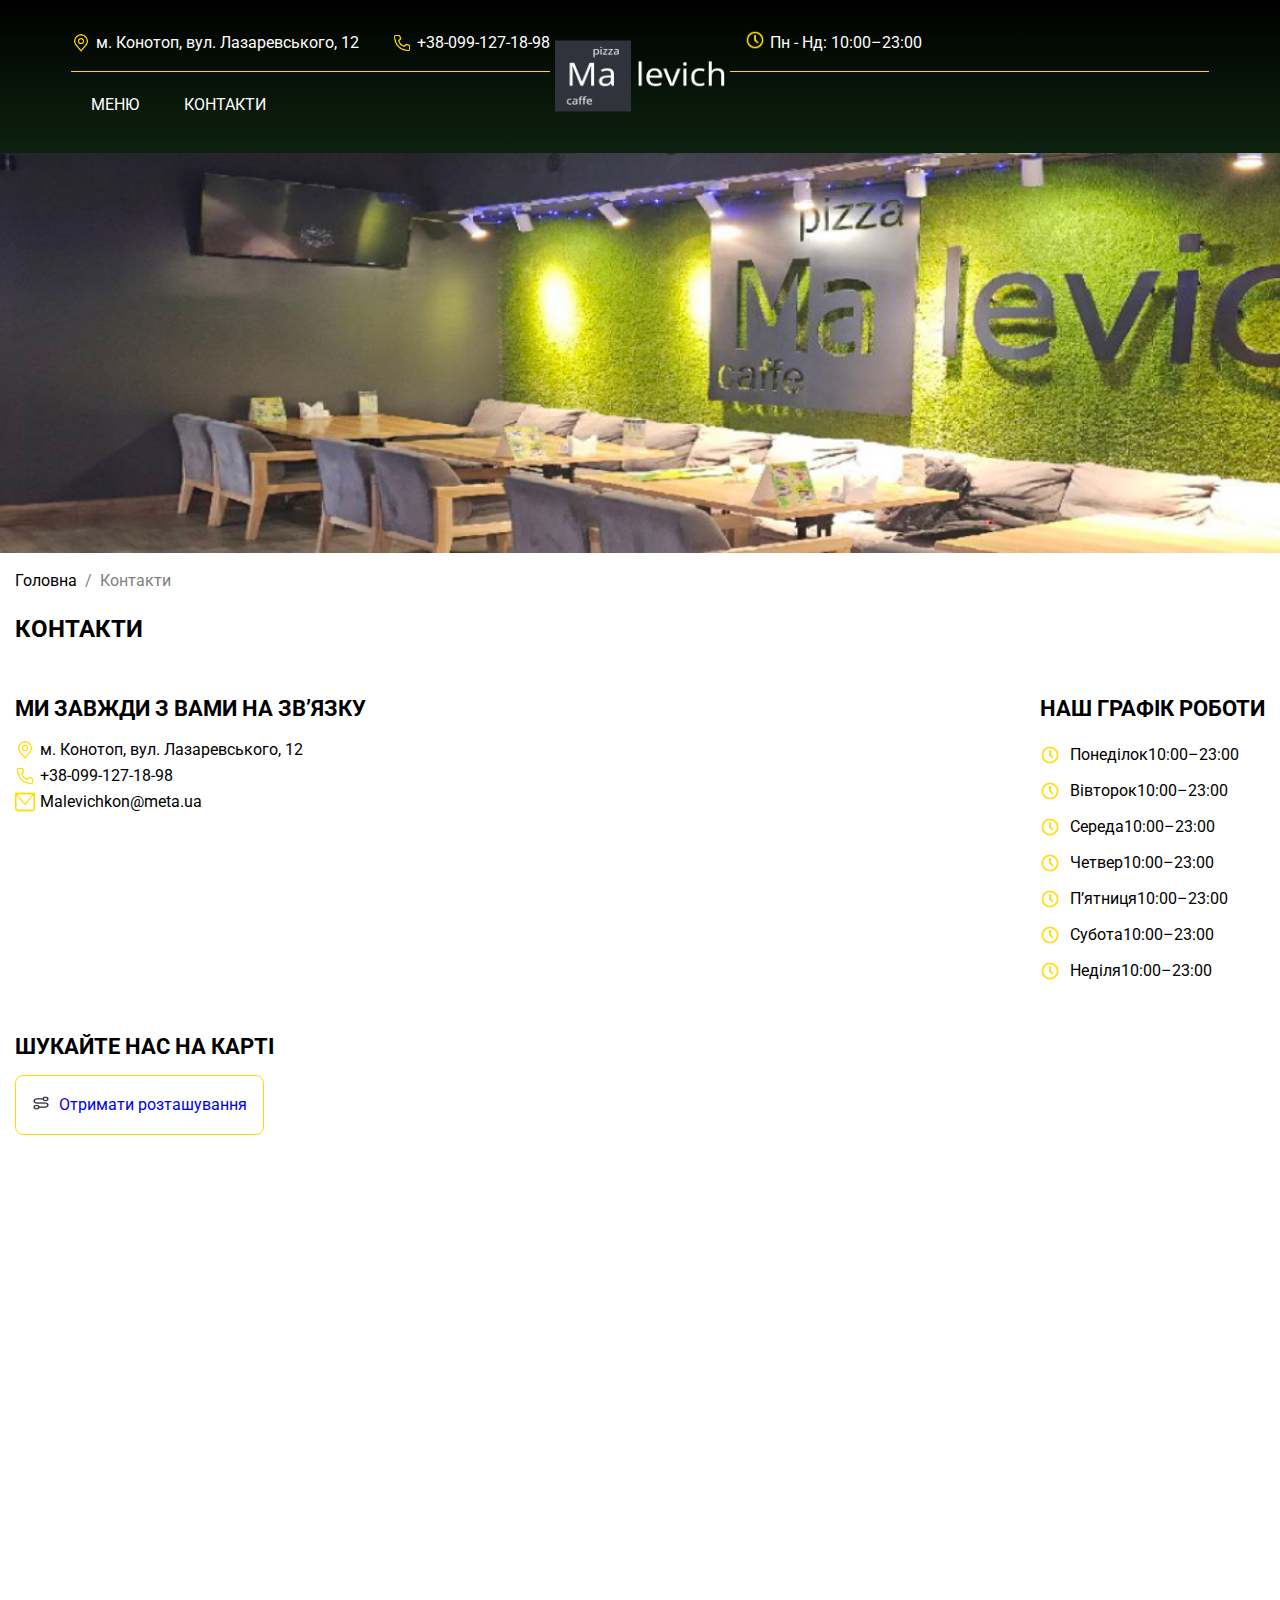
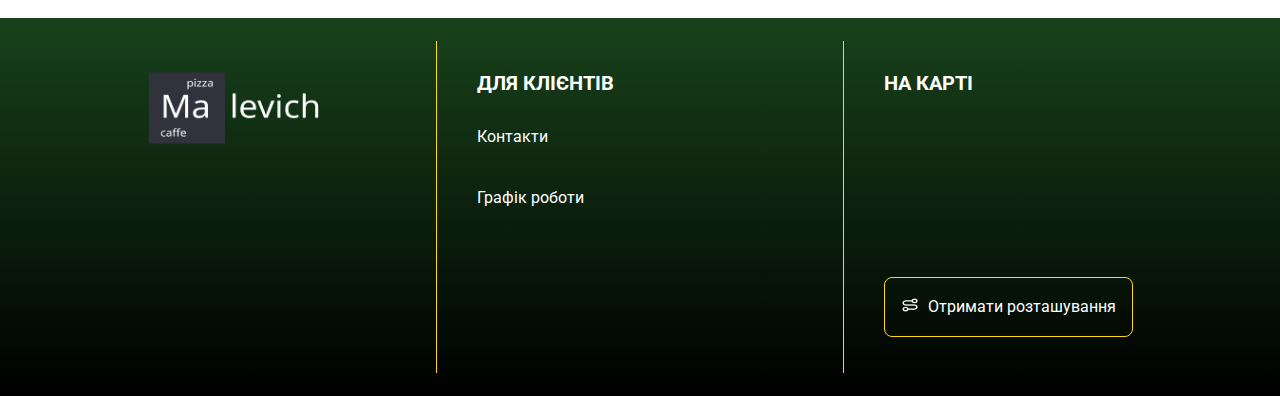
==== commit 121a077e: "---" ====
--- a/pages/contacts.html
+++ b/pages/contacts.html
@@ -218,7 +218,6 @@
       <div class="footer__box">
         <h3 class="footer__heading">ДЛЯ КЛІЄНТІВ</h3>
         <ul class="footer__nav">
-          <li class="footer__nav__item"><a href="../index.html" class="footer__nav__link">Меню</a></li>
           <li class="footer__nav__item"><a href="#" class="footer__nav__link">Контакти</a></li>
           <li class="footer__nav__item"><a href="#" class="footer__nav__link">Графік роботи</a></li>
         </ul>
@@ -237,6 +236,8 @@
     </div>
   </footer>
 
+  <div class="btn-up btn-up__hide"></div>
+  <script src="js/main.js"></script>
 </body>
 
 </html>--- a/css/style.css
+++ b/css/style.css
@@ -1,4 +1,3 @@
-@charset "UTF-8";
 /* line 1, ../scss/style.scss */
 * {
   margin: 0;
@@ -151,10 +150,66 @@
             justify-content: center; }
   /* line 127, ../scss/style.scss */
   .main-menu__item {
-    padding: 5px 10px;
-    cursor: pointer; }
-
-/* line 136, ../scss/style.scss */
+    padding: 5px 15px 5px 10px;
+    cursor: pointer;
+    position: relative;
+    margin: 0 10px; }
+  /* line 134, ../scss/style.scss */
+  .main-menu__link.parent {
+    margin: 0px 10px 0 0; }
+  /* line 138, ../scss/style.scss */
+  .main-menu__arrow {
+    position: absolute;
+    top: 40%;
+    right: 0; }
+
+/* line 145, ../scss/style.scss */
+.arrow {
+  display: none;
+  position: absolute;
+  width: 0;
+  height: 0;
+  border-top: 7px solid #fff;
+  border-right: 7px solid transparent;
+  border-left: 7px solid transparent; }
+  /* line 153, ../scss/style.scss */
+  .arrow.active {
+    -webkit-transform: rotate(180deg);
+            transform: rotate(180deg); }
+
+/* line 158, ../scss/style.scss */
+.dropdown-menu {
+  display: none;
+  position: absolute;
+  top: 30px;
+  left: 5px;
+  background-color: #0C220E;
+  padding: 10px;
+  border-color: #FFDB01;
+  border-style: solid;
+  border-width: 1px;
+  width: 250px; }
+  /* line 169, ../scss/style.scss */
+  .dropdown-menu__item {
+    display: block;
+    border-bottom: 2px solid #000;
+    padding: 5px; }
+    /* line 173, ../scss/style.scss */
+    .dropdown-menu__item:last-child {
+      border: none; }
+
+/* line 181, ../scss/style.scss */
+body.mouse .main-menu__list > li:hover .dropdown-menu {
+  display: block; }
+
+/* line 188, ../scss/style.scss */
+body.touch .dropdown-menu.open {
+  display: block; }
+/* line 191, ../scss/style.scss */
+body.touch .arrow {
+  display: block; }
+
+/* line 198, ../scss/style.scss */
 .logo__link {
   display: -webkit-box;
   display: -ms-flexbox;
@@ -165,28 +220,28 @@
   -webkit-box-align: center;
       -ms-flex-align: center;
           align-items: center; }
-/* line 141, ../scss/style.scss */
+/* line 203, ../scss/style.scss */
 .logo__img {
   margin-top: 20px;
   width: 180px;
   height: 82px;
   padding: 5px; }
 
-/* line 149, ../scss/style.scss */
+/* line 211, ../scss/style.scss */
 .inline-b {
   display: inline-block; }
 
-/* line 153, ../scss/style.scss */
+/* line 215, ../scss/style.scss */
 .lang {
   display: none;
   -webkit-box-pack: start;
       -ms-flex-pack: start;
           justify-content: flex-start; }
-  /* line 157, ../scss/style.scss */
+  /* line 219, ../scss/style.scss */
   .lang__switcher {
     margin-left: 5px; }
 
-/* line 162, ../scss/style.scss */
+/* line 224, ../scss/style.scss */
 .address {
   display: -webkit-box;
   display: -ms-flexbox;
@@ -194,11 +249,11 @@
   -webkit-box-align: center;
       -ms-flex-align: center;
           align-items: center; }
-  /* line 165, ../scss/style.scss */
+  /* line 227, ../scss/style.scss */
   .address__link {
     margin-left: 5px; }
 
-/* line 170, ../scss/style.scss */
+/* line 232, ../scss/style.scss */
 .phone {
   display: -webkit-box;
   display: -ms-flexbox;
@@ -206,11 +261,11 @@
   -webkit-box-align: center;
       -ms-flex-align: center;
           align-items: center; }
-  /* line 173, ../scss/style.scss */
+  /* line 235, ../scss/style.scss */
   .phone__link {
     margin-left: 5px; }
 
-/* line 178, ../scss/style.scss */
+/* line 240, ../scss/style.scss */
 .mail {
   display: -webkit-box;
   display: -ms-flexbox;
@@ -218,11 +273,11 @@
   -webkit-box-align: center;
       -ms-flex-align: center;
           align-items: center; }
-  /* line 181, ../scss/style.scss */
+  /* line 243, ../scss/style.scss */
   .mail__link {
     margin-left: 5px; }
 
-/* line 186, ../scss/style.scss */
+/* line 248, ../scss/style.scss */
 .work-time {
   display: -webkit-box;
   display: -ms-flexbox;
@@ -231,27 +286,27 @@
       -ms-flex-pack: start;
           justify-content: flex-start;
   margin-left: 15px; }
-  /* line 190, ../scss/style.scss */
+  /* line 252, ../scss/style.scss */
   .work-time__text {
     margin-left: 5px; }
 
-/* line 195, ../scss/style.scss */
+/* line 257, ../scss/style.scss */
 .search {
   display: none;
   position: absolute;
   right: 0;
   top: 36%; }
 
-/* line 202, ../scss/style.scss */
+/* line 264, ../scss/style.scss */
 .burger-menu {
   display: none; }
 
-/* line 207, ../scss/style.scss */
+/* line 269, ../scss/style.scss */
 .content__header {
   text-align: center;
   text-transform: uppercase;
   margin-top: 20px; }
-/* line 212, ../scss/style.scss */
+/* line 274, ../scss/style.scss */
 .content__body {
   margin-top: 20px;
   margin-bottom: 20px;
@@ -261,7 +316,7 @@
   -ms-flex-wrap: wrap;
       flex-wrap: wrap; }
 
-/* line 220, ../scss/style.scss */
+/* line 282, ../scss/style.scss */
 .card {
   position: relative;
   margin-top: 10px;
@@ -269,31 +324,31 @@
   padding: 10px;
   display: inline-block;
   width: 50%; }
-  /* line 227, ../scss/style.scss */
+  /* line 289, ../scss/style.scss */
   .card__title {
     font-size: 18px;
     max-width: 80%;
     display: inline-block;
     margin-right: 7px; }
-    /* line 232, ../scss/style.scss */
+    /* line 294, ../scss/style.scss */
     .card__title__descr {
       color: gray;
       font-size: 14px;
       margin-left: 10px;
       font-weight: normal; }
-  /* line 239, ../scss/style.scss */
+  /* line 301, ../scss/style.scss */
   .card__content {
     display: -webkit-box;
     display: -ms-flexbox;
     display: flex; }
-  /* line 242, ../scss/style.scss */
+  /* line 304, ../scss/style.scss */
   .card__info {
     width: 50%;
     font-size: 14px; }
-  /* line 246, ../scss/style.scss */
+  /* line 308, ../scss/style.scss */
   .card__price {
     width: 50%; }
-    /* line 248, ../scss/style.scss */
+    /* line 310, ../scss/style.scss */
     .card__price__row {
       display: -webkit-box;
       display: -ms-flexbox;
@@ -302,7 +357,7 @@
           -ms-flex-pack: center;
               justify-content: center;
       font-size: 14px; }
-    /* line 253, ../scss/style.scss */
+    /* line 315, ../scss/style.scss */
     .card__price__col {
       display: -webkit-box;
       display: -ms-flexbox;
@@ -311,15 +366,15 @@
       -webkit-box-direction: normal;
           -ms-flex-direction: column;
               flex-direction: column; }
-      /* line 256, ../scss/style.scss */
+      /* line 318, ../scss/style.scss */
       .card__price__col__head, .card__price__col__value {
         margin: 0 5px; }
-    /* line 262, ../scss/style.scss */
+    /* line 324, ../scss/style.scss */
     .card__price__main {
       text-align: center;
       margin-right: 100px; }
 
-/* line 269, ../scss/style.scss */
+/* line 331, ../scss/style.scss */
 .footer {
   padding: 23px 25px;
   display: -webkit-box;
@@ -328,47 +383,47 @@
   -webkit-box-pack: center;
       -ms-flex-pack: center;
           justify-content: center; }
-  /* line 273, ../scss/style.scss */
+  /* line 335, ../scss/style.scss */
   .footer * .logo__img {
     margin: 0; }
-  /* line 276, ../scss/style.scss */
+  /* line 338, ../scss/style.scss */
   .footer__box {
     max-width: 450px;
     width: 33%;
     padding: 26px 40px; }
-    /* line 280, ../scss/style.scss */
+    /* line 342, ../scss/style.scss */
     .footer__box:first-child {
       border-right: 1px solid #ffdb01; }
-    /* line 283, ../scss/style.scss */
+    /* line 345, ../scss/style.scss */
     .footer__box:last-child {
       border-left: 1px solid #ffdb01; }
-  /* line 287, ../scss/style.scss */
+  /* line 349, ../scss/style.scss */
   .footer__heading {
     text-transform: uppercase; }
-  /* line 290, ../scss/style.scss */
+  /* line 352, ../scss/style.scss */
   .footer__nav {
     margin: 10px 0; }
-    /* line 292, ../scss/style.scss */
+    /* line 354, ../scss/style.scss */
     .footer__nav__item {
       padding: 10px 0;
       margin: 15px 0; }
-  /* line 297, ../scss/style.scss */
+  /* line 359, ../scss/style.scss */
   .footer__map {
     margin: 10px 0; }
-  /* line 300, ../scss/style.scss */
+  /* line 362, ../scss/style.scss */
   .footer__mapLink {
     display: inline-block;
     padding: 16px;
     border-radius: 8px;
     border: 1px solid #ffdb01;
     margin-bottom: 10px; }
-  /* line 307, ../scss/style.scss */
+  /* line 369, ../scss/style.scss */
   .footer__mapImg {
     width: 18px;
     height: 14px;
     margin-right: 5px; }
 
-/* line 314, ../scss/style.scss */
+/* line 376, ../scss/style.scss */
 .breadcrumb {
   --bs-breadcrumb-padding-x: 0;
   --bs-breadcrumb-padding-y: 0;
@@ -391,30 +446,30 @@
   background-color: var(--bs-breadcrumb-bg);
   border-radius: var(--bs-breadcrumb-border-radius); }
 
-/* line 334, ../scss/style.scss */
+/* line 396, ../scss/style.scss */
 .breadcrumb-item > a {
   color: #000;
   text-decoration: none; }
 
-/* line 339, ../scss/style.scss */
+/* line 401, ../scss/style.scss */
 .breadcrumb-item + .breadcrumb-item {
   padding-left: var(--bs-breadcrumb-item-padding-x); }
-  /* line 341, ../scss/style.scss */
+  /* line 403, ../scss/style.scss */
   .breadcrumb-item + .breadcrumb-item * a {
     color: #000; }
 
-/* line 345, ../scss/style.scss */
+/* line 407, ../scss/style.scss */
 .breadcrumb-item + .breadcrumb-item::before {
   float: left;
   padding-right: var(--bs-breadcrumb-item-padding-x);
   color: var(--bs-breadcrumb-divider-color);
   content: var(--bs-breadcrumb-divider, "/"); }
 
-/* line 351, ../scss/style.scss */
+/* line 413, ../scss/style.scss */
 .breadcrumb-item.active {
   color: var(--bs-breadcrumb-item-active-color); }
 
-/* line 355, ../scss/style.scss */
+/* line 416, ../scss/style.scss */
 .contacts {
   margin-top: 32px;
   display: -webkit-box;
@@ -425,16 +480,16 @@
           justify-content: space-between;
   -ms-flex-wrap: wrap;
       flex-wrap: wrap; }
-  /* line 362, ../scss/style.scss */
+  /* line 423, ../scss/style.scss */
   .contacts * a {
     color: #000; }
 
-/* line 370, ../scss/style.scss */
+/* line 430, ../scss/style.scss */
 .title__section {
   margin-bottom: 10px;
   margin-top: 10px; }
 
-/* line 377, ../scss/style.scss */
+/* line 436, ../scss/style.scss */
 .work-time-full__box {
   display: -webkit-box;
   display: -ms-flexbox;
@@ -442,101 +497,101 @@
   -webkit-box-align: center;
       -ms-flex-align: center;
           align-items: center; }
-/* line 381, ../scss/style.scss */
+/* line 440, ../scss/style.scss */
 .work-time-full__day {
   margin: 5px 0 5px 10px; }
 
 @media screen and (max-width: 1220px) {
-  /* line 387, ../scss/style.scss */
+  /* line 446, ../scss/style.scss */
   .header {
     padding: 0; } }
 @media screen and (max-width: 1110px) {
-  /* line 393, ../scss/style.scss */
+  /* line 452, ../scss/style.scss */
   .address,
   .phone,
   .lang,
   .work-time {
     display: none; }
 
-  /* line 399, ../scss/style.scss */
+  /* line 458, ../scss/style.scss */
   .search {
     right: 15%;
     top: 170%; }
 
-  /* line 403, ../scss/style.scss */
+  /* line 462, ../scss/style.scss */
   .burger-menu {
     display: block;
     position: absolute;
     top: 50%;
     right: 1%; }
 
-  /* line 410, ../scss/style.scss */
+  /* line 469, ../scss/style.scss */
   .header__box:first-child {
     border-bottom: none; }
 
-  /* line 416, ../scss/style.scss */
+  /* line 475, ../scss/style.scss */
   .contacts__box .address,
   .contacts__box .phone {
     display: block; } }
 @media screen and (max-width: 992px) {
-  /* line 425, ../scss/style.scss */
+  /* line 484, ../scss/style.scss */
   .header__banner {
     height: 150px; }
 
-  /* line 428, ../scss/style.scss */
+  /* line 487, ../scss/style.scss */
   .search {
     right: 20%; }
 
-  /* line 433, ../scss/style.scss */
+  /* line 492, ../scss/style.scss */
   .card__title {
     max-width: 70%; }
-  /* line 436, ../scss/style.scss */
+  /* line 495, ../scss/style.scss */
   .card__info {
     width: 40%; }
-  /* line 439, ../scss/style.scss */
+  /* line 498, ../scss/style.scss */
   .card__price {
     width: 60%; }
 
-  /* line 444, ../scss/style.scss */
+  /* line 503, ../scss/style.scss */
   .footer {
     padding: 23px 10px; }
-    /* line 446, ../scss/style.scss */
+    /* line 505, ../scss/style.scss */
     .footer__box {
       max-width: 450px;
       width: 33%;
       padding: 10px 10px; }
-    /* line 452, ../scss/style.scss */
+    /* line 511, ../scss/style.scss */
     .footer__nav__item {
       padding: 0; }
 
-  /* line 457, ../scss/style.scss */
+  /* line 516, ../scss/style.scss */
   .breadcrumb {
     display: none; }
 
-  /* line 461, ../scss/style.scss */
+  /* line 520, ../scss/style.scss */
   .contacts__googleMap {
     height: 300px; } }
 @media screen and (max-width: 768px) {
-  /* line 468, ../scss/style.scss */
+  /* line 527, ../scss/style.scss */
   .container {
     width: 100%; }
 
-  /* line 472, ../scss/style.scss */
+  /* line 531, ../scss/style.scss */
   .content__body {
     display: block; }
-  /* line 475, ../scss/style.scss */
+  /* line 534, ../scss/style.scss */
   .content__card {
     width: 100%; }
 
-  /* line 479, ../scss/style.scss */
+  /* line 538, ../scss/style.scss */
   .search {
     right: 30%; }
 
-  /* line 483, ../scss/style.scss */
+  /* line 542, ../scss/style.scss */
   .card {
     width: 100%; }
 
-  /* line 487, ../scss/style.scss */
+  /* line 546, ../scss/style.scss */
   .footer {
     padding: 23px 25px;
     display: -webkit-box;
@@ -544,32 +599,32 @@
     display: flex;
     -ms-flex-wrap: wrap;
         flex-wrap: wrap; }
-    /* line 491, ../scss/style.scss */
+    /* line 550, ../scss/style.scss */
     .footer__box {
       width: 100%;
       padding: 5px 40px; }
-      /* line 494, ../scss/style.scss */
+      /* line 553, ../scss/style.scss */
       .footer__box:first-child {
         border-right: none; }
-      /* line 497, ../scss/style.scss */
+      /* line 556, ../scss/style.scss */
       .footer__box:last-child {
         border-left: none; }
-    /* line 501, ../scss/style.scss */
+    /* line 560, ../scss/style.scss */
     .footer__heading {
       text-transform: uppercase;
       text-align: center; }
-    /* line 505, ../scss/style.scss */
+    /* line 564, ../scss/style.scss */
     .footer__nav {
       margin: 10px 0; }
-      /* line 507, ../scss/style.scss */
+      /* line 566, ../scss/style.scss */
       .footer__nav__item {
         padding: 10px 0;
         margin: 0; }
-    /* line 512, ../scss/style.scss */
+    /* line 571, ../scss/style.scss */
     .footer__map {
       margin: 10px 0;
       width: 100%; }
-    /* line 516, ../scss/style.scss */
+    /* line 575, ../scss/style.scss */
     .footer__mapLink {
       padding: 16px;
       width: 100%;
@@ -582,7 +637,7 @@
       -webkit-box-align: center;
           -ms-flex-align: center;
               align-items: center; } }
-/* line 526, ../scss/style.scss */
+/* line 585, ../scss/style.scss */
 .overlay {
   display: none;
   background: rgba(0, 0, 0, 0.7);
@@ -597,24 +652,24 @@
   width: 100%;
   z-index: 1; }
 
-/* line 540, ../scss/style.scss */
+/* line 599, ../scss/style.scss */
 .toggle-menu {
   -webkit-appearance: none;
      -moz-appearance: none;
           appearance: none; }
-  /* line 544, ../scss/style.scss */
+  /* line 603, ../scss/style.scss */
   .toggle-menu:checked ~ nav {
     -webkit-transform: translateX(0);
             transform: translateX(0); }
-  /* line 548, ../scss/style.scss */
+  /* line 607, ../scss/style.scss */
   .toggle-menu:checked ~ .overlay {
     pointer-events: initial;
     opacity: 1; }
 
-/* line 555, ../scss/style.scss */
+/* line 614, ../scss/style.scss */
 .mobile {
   display: none; }
-  /* line 557, ../scss/style.scss */
+  /* line 616, ../scss/style.scss */
   .mobile__menu {
     position: fixed;
     top: 0;
@@ -625,7 +680,7 @@
     height: 100%;
     background-color: #fff;
     padding: 30px; }
-    /* line 567, ../scss/style.scss */
+    /* line 626, ../scss/style.scss */
     .mobile__menu__close {
       display: -webkit-box;
       display: -ms-flexbox;
@@ -633,42 +688,42 @@
       -webkit-box-pack: end;
           -ms-flex-pack: end;
               justify-content: end; }
-      /* line 570, ../scss/style.scss */
+      /* line 629, ../scss/style.scss */
       .mobile__menu__close--icon {
         width: 40px;
         height: 40px; }
 
 @media screen and (max-width: 555px) {
-  /* line 579, ../scss/style.scss */
+  /* line 638, ../scss/style.scss */
   .main-menu__item:last-child {
     display: none; }
 
-  /* line 582, ../scss/style.scss */
+  /* line 641, ../scss/style.scss */
   .header__banner {
     height: 100px; }
 
-  /* line 585, ../scss/style.scss */
+  /* line 644, ../scss/style.scss */
   .search {
     right: 35%; }
 
-  /* line 590, ../scss/style.scss */
+  /* line 649, ../scss/style.scss */
   .card__info {
     width: 40%; }
-  /* line 593, ../scss/style.scss */
+  /* line 652, ../scss/style.scss */
   .card__price {
     width: 60%; }
 
-  /* line 598, ../scss/style.scss */
+  /* line 657, ../scss/style.scss */
   .contacts__googleMap {
     height: 200px; } }
 @media screen and (max-width: 455px) {
-  /* line 605, ../scss/style.scss */
+  /* line 664, ../scss/style.scss */
   .search {
     right: 50%; } }
-/* line 611, ../scss/style.scss */
+/* line 669, ../scss/style.scss */
 .btn-up {
   position: fixed;
-  background-color: #0C200D;
+  background-color: #0c200d;
   right: 5%;
   bottom: 40px;
   border-radius: 50%;
@@ -684,7 +739,7 @@
           justify-content: center;
   width: 60px;
   height: 60px; }
-  /* line 623, ../scss/style.scss */
+  /* line 681, ../scss/style.scss */
   .btn-up::before {
     content: "";
     width: 40px;
@@ -692,14 +747,13 @@
     background: transparent no-repeat center center;
     background-size: 100% 100%;
     background-image: url("data:image/svg+xml,%3Csvg xmlns='http://www.w3.org/2000/svg' width='16' height='16' fill='%23fff' viewBox='0 0 16 16'%3E%3Cpath fill-rule='evenodd' d='M7.646 4.646a.5.5 0 0 1 .708 0l6 6a.5.5 0 0 1-.708.708L8 5.707l-5.646 5.647a.5.5 0 0 1-.708-.708l6-6z'/%3E%3C/svg%3E"); }
-  /* line 631, ../scss/style.scss */
+  /* line 689, ../scss/style.scss */
   .btn-up__hide {
     display: none; }
 
 @media (hover: hover) and (pointer: fine) {
-  /* line 637, ../scss/style.scss */
+  /* line 695, ../scss/style.scss */
   .btn-up:hover {
-    background-color: #071308;
-    /* цвет заднего фона при наведении */ } }
+    background-color: #071308; } }
 
 /*# sourceMappingURL=style.css.map */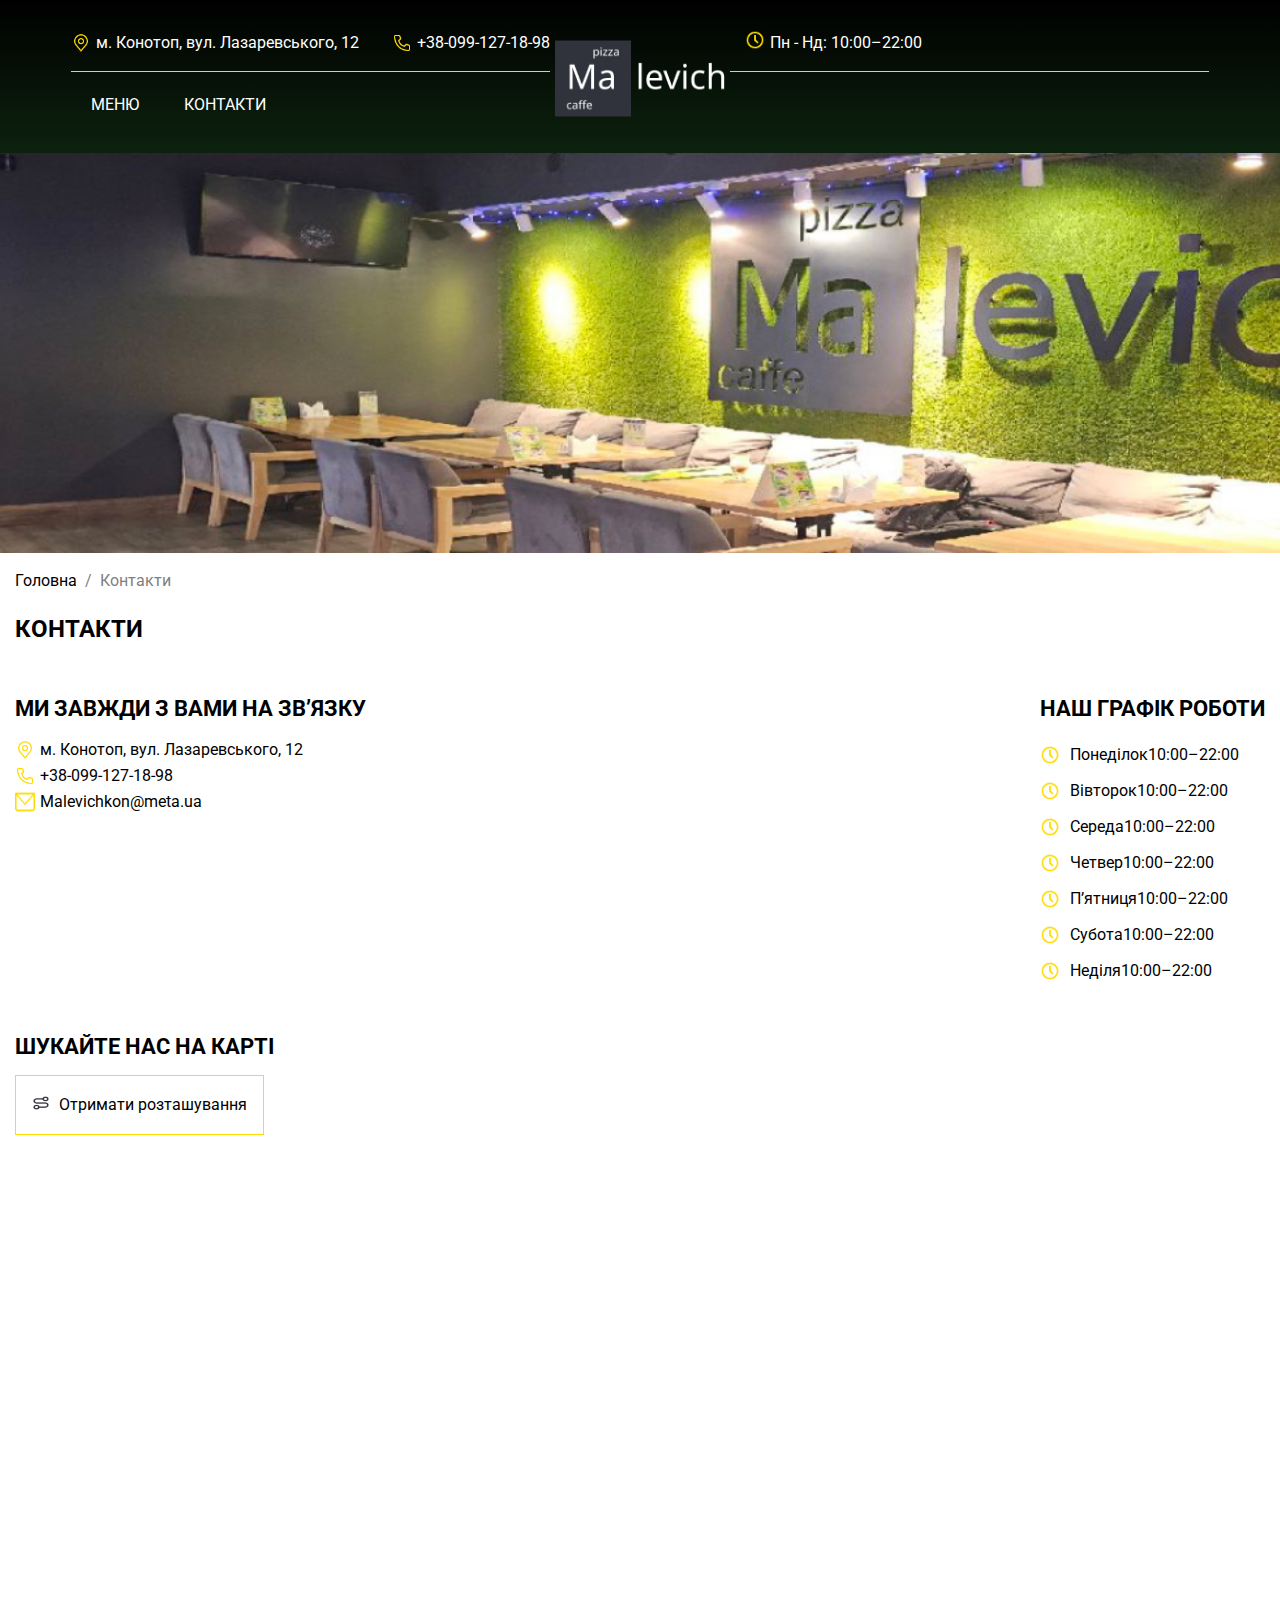
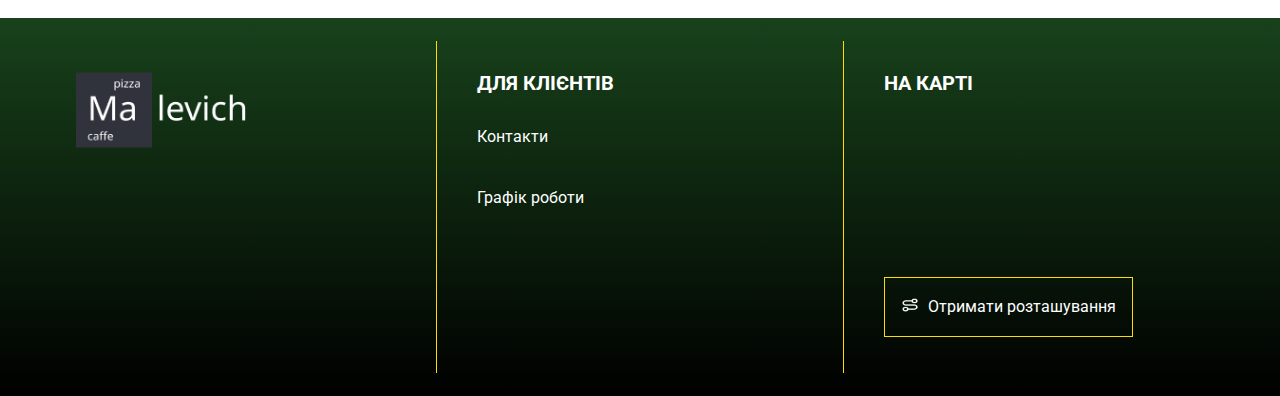
==== commit 631aa912: "small modified" ====
--- a/pages/contacts.html
+++ b/pages/contacts.html
@@ -17,57 +17,73 @@
 </head>
 
 <body>
-  <div class="overlay">
+  <div class="mobile__overlay">
     <div class="mobile mobile__menu">
       <div class="mobile__menu__close">
         <img class="mobile__menu__close--icon toggle-menu" src="../images/close-icon.png" alt="close menu">
       </div>
-      <div class="address">
-        <img src="../images/address-icon.png" alt="address-icon" class="address__icon icon">
-        <a href="https://maps.app.goo.gl/TZLkMNFFQmii3A2QA" class="address__link" target="_blank">м. Конотоп, вул.
-          Лазаревського,
-          12</a>
-      </div>
-      <div class="phone">
-        <img src="../images/phone-icon.png" alt="phone-icon" class="phone__icon icon">
-        <a href="tel:+380980558286" class="phone__link"> +380(98) 055 8286</a>
-      </div>
-
-      <div class="contacts__box">
-        <h2 class="title__section">НАШ ГРАФІК РОБОТИ</h2>
+      <h2 class="mobile__menu__title__section">Контакти</h2>
+      <div class="mobile__box">
+        <div class="mobile__menu__address">
+          <img src="../images/address-icon.png" alt="address-icon" class="address__icon icon">
+          <a href="https://maps.app.goo.gl/TZLkMNFFQmii3A2QA" class="address__link" target="_blank">м. Конотоп, вул.
+            Лазаревського,
+            12 <span><img src="../images/arrow-right.png" class="mobile__menu__arrow" alt="mobile__menu__arrow"></span></a>
+        </div>
+        <div class="mobile__menu__phone">
+          <img src="../images/phone-icon.png" alt="phone-icon" class="phone__icon icon">
+          <a href="tel:+380980558286" class="phone__link"> +380(98) 055 8286</a>
+        </div>
+        <div class="mobile__menu__mail">
+          <img src="../images/mail.png" alt="phone-icon" class="phone__icon icon">
+          <a href="mailto:Malevichkon@meta.ua" class="mail__link">Malevichkon@meta.ua</a>
+        </div>
+      </div>
+
+      <h2 class="mobile__menu__title__section">Графік роботи</h2>
+      <div class="mobile__box">
         <div class="work-time-full">
           <div class="work-time-full__box">
             <img class="icon" src="../images/clock-icon.png" alt="clock-icon"><span
-              class="work-time-full__day">Понеділок</span><span class="work-time-full__time">10:00–23:00</span>
-          </div>
-          <div class="work-time-full__box">
-            <img class="icon" src="../images/clock-icon.png" alt="clock-icon"><span
-              class="work-time-full__day">Вівторок</span><span class="work-time-full__time">10:00–23:00</span>
-          </div>
-          <div class="work-time-full__box">
-            <img class="icon" src="../images/clock-icon.png" alt="clock-icon"><span
-              class="work-time-full__day">Середа</span><span class="work-time-full__time">10:00–23:00</span>
-          </div>
-          <div class="work-time-full__box">
-            <img class="icon" src="../images/clock-icon.png" alt="clock-icon"><span
-              class="work-time-full__day">Четвер</span><span class="work-time-full__time">10:00–23:00</span>
-          </div>
-          <div class="work-time-full__box">
-            <img class="icon" src="../images/clock-icon.png" alt="clock-icon"><span
-              class="work-time-full__day">П’ятниця</span><span class="work-time-full__time">10:00–23:00</span>
-          </div>
-          <div class="work-time-full__box">
-            <img class="icon" src="../images/clock-icon.png" alt="clock-icon"><span
-              class="work-time-full__day">Субота</span><span class="work-time-full__time">10:00–23:00</span>
-          </div>
-          <div class="work-time-full__box">
-            <img class="icon" src="../images/clock-icon.png" alt="clock-icon"><span
-              class="work-time-full__day">Неділя</span><span class="work-time-full__time">10:00–23:00</span>
-          </div>
-        </div>
-      </div>
+              class="work-time-full__day">Понеділок</span><span class="work-time-full__time">10:00–22:00</span>
+          </div>
+          <div class="work-time-full__box">
+            <img class="icon" src="../images/clock-icon.png" alt="clock-icon"><span
+              class="work-time-full__day">Вівторок</span><span class="work-time-full__time">10:00–22:00</span>
+          </div>
+          <div class="work-time-full__box">
+            <img class="icon" src="../images/clock-icon.png" alt="clock-icon"><span
+              class="work-time-full__day">Середа</span><span class="work-time-full__time">10:00–22:00</span>
+          </div>
+          <div class="work-time-full__box">
+            <img class="icon" src="../images/clock-icon.png" alt="clock-icon"><span
+              class="work-time-full__day">Четвер</span><span class="work-time-full__time">10:00–22:00</span>
+          </div>
+          <div class="work-time-full__box">
+            <img class="icon" src="../images/clock-icon.png" alt="clock-icon"><span
+              class="work-time-full__day">П’ятниця</span><span class="work-time-full__time">10:00–22:00</span>
+          </div>
+          <div class="work-time-full__box">
+            <img class="icon" src="../images/clock-icon.png" alt="clock-icon"><span
+              class="work-time-full__day">Субота</span><span class="work-time-full__time">10:00–22:00</span>
+          </div>
+          <div class="work-time-full__box">
+            <img class="icon" src="../images/clock-icon.png" alt="clock-icon"><span
+              class="work-time-full__day">Неділя</span><span class="work-time-full__time">10:00–22:00</span>
+          </div>
+        </div>
+      </div>
+
+      <h2 class="mobile__menu__title__section">Корисна інформація</h2>
+      <div class="mobile__box">
+        <a href="#" class="mobile__menu__infoLink">Політика використання файлів cookies <span><img src="../images/arrow-right.png" class="mobile__menu__arrow" alt="mobile__menu__arrow"></span></a>
+        <a href="#" class="mobile__menu__infoLink">Публічний договір-оферта <span><img src="../images/arrow-right.png" class="mobile__menu__arrow" alt="mobile__menu__arrow"></span></a>
+        <a href="#" class="mobile__menu__infoLink">Політика конфіденційності <span><img src="../images/arrow-right.png" class="mobile__menu__arrow" alt="mobile__menu__arrow"></span></a>
+      </div>
+
     </div>
   </div>
+
   <header>
     <div class="container">
       <div class="header">
@@ -87,8 +103,16 @@
           <div class="header__box">
             <nav class="main-menu">
               <ul class="main-menu__list">
-                <li class="main-menu__item"><a href="../index.html" class="main-menu__link">МЕНЮ</a></li>
-                <li class="main-menu__item"><a href="#" class="main-menu__link">КОНТАКТИ</a></li>
+                <li class="main-menu__item">
+                  <a class="main-menu__link" href="../index.html">МЕНЮ</a>
+                  <span class="main-menu__arrow arrow"></span>
+                  <ul class="dropdown-menu">
+                    <li class="dropdown-menu__item"><a href="#sn-danki" class="main-menu__link">Страви</a></li>
+                    <li class="dropdown-menu__item"><a href="#deserti" class="main-menu__link">Десерти</a></li>
+                    <li class="dropdown-menu__item"><a href="#vino" class="main-menu__link">Бар</a></li>
+                  </ul>
+                </li>
+                <li class="main-menu__item"><a href="pages/contacts.html" class="main-menu__link">КОНТАКТИ</a></li>
               </ul>
             </nav>
           </div>
@@ -108,7 +132,7 @@
             <div class="inline-b">
               <div class="work-time">
                 <img src="../images/clock-icon.png" alt="work-time" class="work-time__icon icon">
-                <p class="work-time__text">Пн - Нд: 10:00–23:00</p>
+                <p class="work-time__text">Пн - Нд: 10:00–22:00</p>
               </div>
             </div>
             <div class="search">
@@ -151,44 +175,44 @@
           <div class="phone">
             <img src="../images/phone-icon.png" alt="phone-icon" class="phone__icon icon">
             <a href="tel:+380991271898" class="phone__link">+38-099-127-18-98</a>
-            
+
           </div>
           <div class="mail">
             <img src="../images/mail.png" alt="phone-icon" class="phone__icon icon">
             <a href="mailto:Malevichkon@meta.ua" class="mail__link">Malevichkon@meta.ua</a>
           </div>
-          
+
         </div>
         <div class="contacts__box">
           <h2 class="title__section">НАШ ГРАФІК РОБОТИ</h2>
           <div class="work-time-full">
             <div class="work-time-full__box">
               <img class="icon" src="../images/clock-icon.png" alt="clock-icon"><span
-                class="work-time-full__day">Понеділок</span><span class="work-time-full__time">10:00–23:00</span>
-            </div>
-            <div class="work-time-full__box">
-              <img class="icon" src="../images/clock-icon.png" alt="clock-icon"><span
-                class="work-time-full__day">Вівторок</span><span class="work-time-full__time">10:00–23:00</span>
-            </div>
-            <div class="work-time-full__box">
-              <img class="icon" src="../images/clock-icon.png" alt="clock-icon"><span
-                class="work-time-full__day">Середа</span><span class="work-time-full__time">10:00–23:00</span>
-            </div>
-            <div class="work-time-full__box">
-              <img class="icon" src="../images/clock-icon.png" alt="clock-icon"><span
-                class="work-time-full__day">Четвер</span><span class="work-time-full__time">10:00–23:00</span>
-            </div>
-            <div class="work-time-full__box">
-              <img class="icon" src="../images/clock-icon.png" alt="clock-icon"><span
-                class="work-time-full__day">П’ятниця</span><span class="work-time-full__time">10:00–23:00</span>
-            </div>
-            <div class="work-time-full__box">
-              <img class="icon" src="../images/clock-icon.png" alt="clock-icon"><span
-                class="work-time-full__day">Субота</span><span class="work-time-full__time">10:00–23:00</span>
-            </div>
-            <div class="work-time-full__box">
-              <img class="icon" src="../images/clock-icon.png" alt="clock-icon"><span
-                class="work-time-full__day">Неділя</span><span class="work-time-full__time">10:00–23:00</span>
+                class="work-time-full__day">Понеділок</span><span class="work-time-full__time">10:00–22:00</span>
+            </div>
+            <div class="work-time-full__box">
+              <img class="icon" src="../images/clock-icon.png" alt="clock-icon"><span
+                class="work-time-full__day">Вівторок</span><span class="work-time-full__time">10:00–22:00</span>
+            </div>
+            <div class="work-time-full__box">
+              <img class="icon" src="../images/clock-icon.png" alt="clock-icon"><span
+                class="work-time-full__day">Середа</span><span class="work-time-full__time">10:00–22:00</span>
+            </div>
+            <div class="work-time-full__box">
+              <img class="icon" src="../images/clock-icon.png" alt="clock-icon"><span
+                class="work-time-full__day">Четвер</span><span class="work-time-full__time">10:00–22:00</span>
+            </div>
+            <div class="work-time-full__box">
+              <img class="icon" src="../images/clock-icon.png" alt="clock-icon"><span
+                class="work-time-full__day">П’ятниця</span><span class="work-time-full__time">10:00–22:00</span>
+            </div>
+            <div class="work-time-full__box">
+              <img class="icon" src="../images/clock-icon.png" alt="clock-icon"><span
+                class="work-time-full__day">Субота</span><span class="work-time-full__time">10:00–22:00</span>
+            </div>
+            <div class="work-time-full__box">
+              <img class="icon" src="../images/clock-icon.png" alt="clock-icon"><span
+                class="work-time-full__day">Неділя</span><span class="work-time-full__time">10:00–22:00</span>
             </div>
           </div>
         </div>
@@ -196,7 +220,7 @@
     </div>
     <div class="container">
       <h2 class="title__section">ШУКАЙТЕ НАС НА КАРТІ</h2>
-      <a class="footer__mapLink" href="https://maps.app.goo.gl/TZLkMNFFQmii3A2QA">
+      <a class="footer__mapLink footer__mapLink--contactsPage" href="https://maps.app.goo.gl/TZLkMNFFQmii3A2QA">
         <img src="../images/route-black.png" alt="mapImg" class="footer__mapImg">
         Отримати розташування
       </a>
@@ -212,7 +236,7 @@
     <div class="footer">
       <div class="footer__box">
         <div class="logo">
-          <a href="#" class="logo__link"><img src="../images/logo.png" alt="logo__img" class="logo__img"></a>
+          <a href="#" class="logo__link footer__logo--link"><img src="../images/logo.png" alt="logo__img" class="logo__img"></a>
         </div>
       </div>
       <div class="footer__box">
@@ -226,7 +250,7 @@
         <h3 class="footer__heading">НА КАРТІ</h3>
         <iframe class="footer__map"
           src="https://www.google.com/maps/embed?pb=!1m18!1m12!1m3!1d953.8186855884094!2d33.2127459487428!3d51.24060989587115!2m3!1f0!2f0!3f0!3m2!1i1024!2i768!4f13.1!3m3!1m2!1s0x412a4943fb786773%3A0x72a41db0629c0668!2sCandy%20hoys!5e0!3m2!1suk!2sua!4v1708701349253!5m2!1suk!2sua"
-          width="240" height="150" style="border:0;" allowfullscreen="" loading="lazy"
+          width="100%" height="150" style="border:0;" allowfullscreen="" loading="lazy"
           referrerpolicy="no-referrer-when-downgrade"></iframe>
         <a class="footer__mapLink" href="https://maps.app.goo.gl/TZLkMNFFQmii3A2QA">
           <img src="../images/route.png" alt="mapImg" class="footer__mapImg">
@@ -237,7 +261,8 @@
   </footer>
 
   <div class="btn-up btn-up__hide"></div>
-  <script src="js/main.js"></script>
+
+  <script src="../js/main.js"></script>
 </body>
 
 </html>--- a/css/style.css
+++ b/css/style.css
@@ -179,7 +179,6 @@
 
 /* line 158, ../scss/style.scss */
 .dropdown-menu {
-  display: none;
   position: absolute;
   top: 30px;
   left: 5px;
@@ -188,28 +187,48 @@
   border-color: #FFDB01;
   border-style: solid;
   border-width: 1px;
-  width: 250px; }
-  /* line 169, ../scss/style.scss */
+  width: 250px;
+  z-index: 5;
+  -webkit-transform-origin: 0 0;
+          transform-origin: 0 0;
+  -webkit-transform: rotateX(-90deg);
+          transform: rotateX(-90deg);
+  -webkit-transition: .3s linear;
+  transition: .3s linear;
+  visibility: hidden;
+  opacity: 0;
+  overflow: auto; }
+  /* line 176, ../scss/style.scss */
   .dropdown-menu__item {
     display: block;
     border-bottom: 2px solid #000;
     padding: 5px; }
-    /* line 173, ../scss/style.scss */
+    /* line 180, ../scss/style.scss */
+    .dropdown-menu__item a {
+      display: block; }
+    /* line 183, ../scss/style.scss */
     .dropdown-menu__item:last-child {
       border: none; }
 
-/* line 181, ../scss/style.scss */
+/* line 191, ../scss/style.scss */
 body.mouse .main-menu__list > li:hover .dropdown-menu {
-  display: block; }
-
-/* line 188, ../scss/style.scss */
+  display: block;
+  opacity: 1;
+  visibility: visible;
+  -webkit-transform: rotateX(0deg);
+          transform: rotateX(0deg); }
+
+/* line 201, ../scss/style.scss */
 body.touch .dropdown-menu.open {
-  display: block; }
-/* line 191, ../scss/style.scss */
+  opacity: 1;
+  visibility: visible;
+  -webkit-transform: rotateX(0deg);
+          transform: rotateX(0deg); }
+/* line 207, ../scss/style.scss */
 body.touch .arrow {
   display: block; }
 
-/* line 198, ../scss/style.scss */
+/* line 213, ../scss/style.scss */
 .logo__link {
   display: -webkit-box;
   display: -ms-flexbox;
@@ -220,28 +239,27 @@
   -webkit-box-align: center;
       -ms-flex-align: center;
           align-items: center; }
-/* line 203, ../scss/style.scss */
+/* line 218, ../scss/style.scss */
 .logo__img {
   margin-top: 20px;
   width: 180px;
-  height: 82px;
   padding: 5px; }
 
-/* line 211, ../scss/style.scss */
+/* line 225, ../scss/style.scss */
 .inline-b {
   display: inline-block; }
 
-/* line 215, ../scss/style.scss */
+/* line 229, ../scss/style.scss */
 .lang {
   display: none;
   -webkit-box-pack: start;
       -ms-flex-pack: start;
           justify-content: flex-start; }
-  /* line 219, ../scss/style.scss */
+  /* line 233, ../scss/style.scss */
   .lang__switcher {
     margin-left: 5px; }
 
-/* line 224, ../scss/style.scss */
+/* line 238, ../scss/style.scss */
 .address {
   display: -webkit-box;
   display: -ms-flexbox;
@@ -249,11 +267,11 @@
   -webkit-box-align: center;
       -ms-flex-align: center;
           align-items: center; }
-  /* line 227, ../scss/style.scss */
+  /* line 241, ../scss/style.scss */
   .address__link {
     margin-left: 5px; }
 
-/* line 232, ../scss/style.scss */
+/* line 246, ../scss/style.scss */
 .phone {
   display: -webkit-box;
   display: -ms-flexbox;
@@ -261,11 +279,11 @@
   -webkit-box-align: center;
       -ms-flex-align: center;
           align-items: center; }
-  /* line 235, ../scss/style.scss */
+  /* line 249, ../scss/style.scss */
   .phone__link {
     margin-left: 5px; }
 
-/* line 240, ../scss/style.scss */
+/* line 254, ../scss/style.scss */
 .mail {
   display: -webkit-box;
   display: -ms-flexbox;
@@ -273,11 +291,11 @@
   -webkit-box-align: center;
       -ms-flex-align: center;
           align-items: center; }
-  /* line 243, ../scss/style.scss */
+  /* line 257, ../scss/style.scss */
   .mail__link {
     margin-left: 5px; }
 
-/* line 248, ../scss/style.scss */
+/* line 262, ../scss/style.scss */
 .work-time {
   display: -webkit-box;
   display: -ms-flexbox;
@@ -286,27 +304,31 @@
       -ms-flex-pack: start;
           justify-content: flex-start;
   margin-left: 15px; }
-  /* line 252, ../scss/style.scss */
+  /* line 266, ../scss/style.scss */
   .work-time__text {
     margin-left: 5px; }
 
-/* line 257, ../scss/style.scss */
+/* line 271, ../scss/style.scss */
 .search {
   display: none;
   position: absolute;
   right: 0;
   top: 36%; }
 
-/* line 264, ../scss/style.scss */
+/* line 278, ../scss/style.scss */
 .burger-menu {
   display: none; }
-
-/* line 269, ../scss/style.scss */
+  /* line 280, ../scss/style.scss */
+  .burger-menu :hover {
+    cursor: pointer;
+    opacity: 0.6; }
+
+/* line 287, ../scss/style.scss */
 .content__header {
   text-align: center;
   text-transform: uppercase;
   margin-top: 20px; }
-/* line 274, ../scss/style.scss */
+/* line 292, ../scss/style.scss */
 .content__body {
   margin-top: 20px;
   margin-bottom: 20px;
@@ -316,7 +338,7 @@
   -ms-flex-wrap: wrap;
       flex-wrap: wrap; }
 
-/* line 282, ../scss/style.scss */
+/* line 300, ../scss/style.scss */
 .card {
   position: relative;
   margin-top: 10px;
@@ -324,31 +346,31 @@
   padding: 10px;
   display: inline-block;
   width: 50%; }
-  /* line 289, ../scss/style.scss */
+  /* line 307, ../scss/style.scss */
   .card__title {
     font-size: 18px;
     max-width: 80%;
     display: inline-block;
     margin-right: 7px; }
-    /* line 294, ../scss/style.scss */
+    /* line 312, ../scss/style.scss */
     .card__title__descr {
       color: gray;
       font-size: 14px;
       margin-left: 10px;
       font-weight: normal; }
-  /* line 301, ../scss/style.scss */
+  /* line 319, ../scss/style.scss */
   .card__content {
     display: -webkit-box;
     display: -ms-flexbox;
     display: flex; }
-  /* line 304, ../scss/style.scss */
+  /* line 322, ../scss/style.scss */
   .card__info {
     width: 50%;
     font-size: 14px; }
-  /* line 308, ../scss/style.scss */
+  /* line 326, ../scss/style.scss */
   .card__price {
     width: 50%; }
-    /* line 310, ../scss/style.scss */
+    /* line 328, ../scss/style.scss */
     .card__price__row {
       display: -webkit-box;
       display: -ms-flexbox;
@@ -357,7 +379,7 @@
           -ms-flex-pack: center;
               justify-content: center;
       font-size: 14px; }
-    /* line 315, ../scss/style.scss */
+    /* line 333, ../scss/style.scss */
     .card__price__col {
       display: -webkit-box;
       display: -ms-flexbox;
@@ -366,15 +388,15 @@
       -webkit-box-direction: normal;
           -ms-flex-direction: column;
               flex-direction: column; }
-      /* line 318, ../scss/style.scss */
+      /* line 336, ../scss/style.scss */
       .card__price__col__head, .card__price__col__value {
         margin: 0 5px; }
-    /* line 324, ../scss/style.scss */
+    /* line 342, ../scss/style.scss */
     .card__price__main {
       text-align: center;
       margin-right: 100px; }
 
-/* line 331, ../scss/style.scss */
+/* line 349, ../scss/style.scss */
 .footer {
   padding: 23px 25px;
   display: -webkit-box;
@@ -383,47 +405,52 @@
   -webkit-box-pack: center;
       -ms-flex-pack: center;
           justify-content: center; }
-  /* line 335, ../scss/style.scss */
+  /* line 353, ../scss/style.scss */
   .footer * .logo__img {
     margin: 0; }
-  /* line 338, ../scss/style.scss */
+  /* line 356, ../scss/style.scss */
   .footer__box {
     max-width: 450px;
     width: 33%;
     padding: 26px 40px; }
-    /* line 342, ../scss/style.scss */
+    /* line 360, ../scss/style.scss */
     .footer__box:first-child {
       border-right: 1px solid #ffdb01; }
-    /* line 345, ../scss/style.scss */
+    /* line 363, ../scss/style.scss */
     .footer__box:last-child {
       border-left: 1px solid #ffdb01; }
-  /* line 349, ../scss/style.scss */
+  /* line 367, ../scss/style.scss */
   .footer__heading {
     text-transform: uppercase; }
-  /* line 352, ../scss/style.scss */
+  /* line 370, ../scss/style.scss */
   .footer__nav {
     margin: 10px 0; }
-    /* line 354, ../scss/style.scss */
+    /* line 372, ../scss/style.scss */
     .footer__nav__item {
       padding: 10px 0;
       margin: 15px 0; }
-  /* line 359, ../scss/style.scss */
+  /* line 377, ../scss/style.scss */
   .footer__map {
     margin: 10px 0; }
-  /* line 362, ../scss/style.scss */
+  /* line 380, ../scss/style.scss */
   .footer__mapLink {
     display: inline-block;
     padding: 16px;
-    border-radius: 8px;
     border: 1px solid #ffdb01;
     margin-bottom: 10px; }
-  /* line 369, ../scss/style.scss */
+    /* line 385, ../scss/style.scss */
+    .footer__mapLink--contactsPage {
+      color: #000; }
+  /* line 389, ../scss/style.scss */
   .footer__mapImg {
     width: 18px;
     height: 14px;
     margin-right: 5px; }
-
-/* line 376, ../scss/style.scss */
+  /* line 395, ../scss/style.scss */
+  .footer__logo--link {
+    display: block; }
+
+/* line 401, ../scss/style.scss */
 .breadcrumb {
   --bs-breadcrumb-padding-x: 0;
   --bs-breadcrumb-padding-y: 0;
@@ -446,30 +473,30 @@
   background-color: var(--bs-breadcrumb-bg);
   border-radius: var(--bs-breadcrumb-border-radius); }
 
-/* line 396, ../scss/style.scss */
+/* line 421, ../scss/style.scss */
 .breadcrumb-item > a {
   color: #000;
   text-decoration: none; }
 
-/* line 401, ../scss/style.scss */
+/* line 426, ../scss/style.scss */
 .breadcrumb-item + .breadcrumb-item {
   padding-left: var(--bs-breadcrumb-item-padding-x); }
-  /* line 403, ../scss/style.scss */
+  /* line 428, ../scss/style.scss */
   .breadcrumb-item + .breadcrumb-item * a {
     color: #000; }
 
-/* line 407, ../scss/style.scss */
+/* line 432, ../scss/style.scss */
 .breadcrumb-item + .breadcrumb-item::before {
   float: left;
   padding-right: var(--bs-breadcrumb-item-padding-x);
   color: var(--bs-breadcrumb-divider-color);
   content: var(--bs-breadcrumb-divider, "/"); }
 
-/* line 413, ../scss/style.scss */
+/* line 438, ../scss/style.scss */
 .breadcrumb-item.active {
   color: var(--bs-breadcrumb-item-active-color); }
 
-/* line 416, ../scss/style.scss */
+/* line 441, ../scss/style.scss */
 .contacts {
   margin-top: 32px;
   display: -webkit-box;
@@ -480,16 +507,16 @@
           justify-content: space-between;
   -ms-flex-wrap: wrap;
       flex-wrap: wrap; }
-  /* line 423, ../scss/style.scss */
+  /* line 448, ../scss/style.scss */
   .contacts * a {
     color: #000; }
 
-/* line 430, ../scss/style.scss */
+/* line 455, ../scss/style.scss */
 .title__section {
   margin-bottom: 10px;
   margin-top: 10px; }
 
-/* line 436, ../scss/style.scss */
+/* line 461, ../scss/style.scss */
 .work-time-full__box {
   display: -webkit-box;
   display: -ms-flexbox;
@@ -497,101 +524,101 @@
   -webkit-box-align: center;
       -ms-flex-align: center;
           align-items: center; }
-/* line 440, ../scss/style.scss */
+/* line 465, ../scss/style.scss */
 .work-time-full__day {
   margin: 5px 0 5px 10px; }
 
 @media screen and (max-width: 1220px) {
-  /* line 446, ../scss/style.scss */
+  /* line 471, ../scss/style.scss */
   .header {
     padding: 0; } }
 @media screen and (max-width: 1110px) {
-  /* line 452, ../scss/style.scss */
+  /* line 477, ../scss/style.scss */
   .address,
   .phone,
   .lang,
   .work-time {
     display: none; }
 
-  /* line 458, ../scss/style.scss */
+  /* line 483, ../scss/style.scss */
   .search {
     right: 15%;
     top: 170%; }
 
-  /* line 462, ../scss/style.scss */
+  /* line 487, ../scss/style.scss */
   .burger-menu {
     display: block;
     position: absolute;
     top: 50%;
     right: 1%; }
 
-  /* line 469, ../scss/style.scss */
+  /* line 494, ../scss/style.scss */
   .header__box:first-child {
     border-bottom: none; }
 
-  /* line 475, ../scss/style.scss */
+  /* line 500, ../scss/style.scss */
   .contacts__box .address,
   .contacts__box .phone {
     display: block; } }
 @media screen and (max-width: 992px) {
-  /* line 484, ../scss/style.scss */
+  /* line 509, ../scss/style.scss */
   .header__banner {
     height: 150px; }
 
-  /* line 487, ../scss/style.scss */
+  /* line 512, ../scss/style.scss */
   .search {
     right: 20%; }
 
-  /* line 492, ../scss/style.scss */
+  /* line 517, ../scss/style.scss */
   .card__title {
     max-width: 70%; }
-  /* line 495, ../scss/style.scss */
+  /* line 520, ../scss/style.scss */
   .card__info {
     width: 40%; }
-  /* line 498, ../scss/style.scss */
+  /* line 523, ../scss/style.scss */
   .card__price {
     width: 60%; }
 
-  /* line 503, ../scss/style.scss */
+  /* line 528, ../scss/style.scss */
   .footer {
     padding: 23px 10px; }
-    /* line 505, ../scss/style.scss */
+    /* line 530, ../scss/style.scss */
     .footer__box {
       max-width: 450px;
       width: 33%;
       padding: 10px 10px; }
-    /* line 511, ../scss/style.scss */
+    /* line 536, ../scss/style.scss */
     .footer__nav__item {
       padding: 0; }
 
-  /* line 516, ../scss/style.scss */
+  /* line 541, ../scss/style.scss */
   .breadcrumb {
     display: none; }
 
-  /* line 520, ../scss/style.scss */
+  /* line 545, ../scss/style.scss */
   .contacts__googleMap {
     height: 300px; } }
 @media screen and (max-width: 768px) {
-  /* line 527, ../scss/style.scss */
+  /* line 552, ../scss/style.scss */
   .container {
     width: 100%; }
 
-  /* line 531, ../scss/style.scss */
+  /* line 556, ../scss/style.scss */
   .content__body {
     display: block; }
-  /* line 534, ../scss/style.scss */
+  /* line 559, ../scss/style.scss */
   .content__card {
     width: 100%; }
 
-  /* line 538, ../scss/style.scss */
+  /* line 563, ../scss/style.scss */
   .search {
     right: 30%; }
 
-  /* line 542, ../scss/style.scss */
+  /* line 567, ../scss/style.scss */
   .card {
     width: 100%; }
 
-  /* line 546, ../scss/style.scss */
+  /* line 571, ../scss/style.scss */
   .footer {
     padding: 23px 25px;
     display: -webkit-box;
@@ -599,32 +626,32 @@
     display: flex;
     -ms-flex-wrap: wrap;
         flex-wrap: wrap; }
-    /* line 550, ../scss/style.scss */
+    /* line 575, ../scss/style.scss */
     .footer__box {
       width: 100%;
       padding: 5px 40px; }
-      /* line 553, ../scss/style.scss */
+      /* line 578, ../scss/style.scss */
       .footer__box:first-child {
         border-right: none; }
-      /* line 556, ../scss/style.scss */
+      /* line 581, ../scss/style.scss */
       .footer__box:last-child {
         border-left: none; }
-    /* line 560, ../scss/style.scss */
+    /* line 585, ../scss/style.scss */
     .footer__heading {
       text-transform: uppercase;
       text-align: center; }
-    /* line 564, ../scss/style.scss */
+    /* line 589, ../scss/style.scss */
     .footer__nav {
       margin: 10px 0; }
-      /* line 566, ../scss/style.scss */
+      /* line 591, ../scss/style.scss */
       .footer__nav__item {
         padding: 10px 0;
         margin: 0; }
-    /* line 571, ../scss/style.scss */
+    /* line 596, ../scss/style.scss */
     .footer__map {
       margin: 10px 0;
       width: 100%; }
-    /* line 575, ../scss/style.scss */
+    /* line 600, ../scss/style.scss */
     .footer__mapLink {
       padding: 16px;
       width: 100%;
@@ -637,7 +664,7 @@
       -webkit-box-align: center;
           -ms-flex-align: center;
               align-items: center; } }
-/* line 585, ../scss/style.scss */
+/* line 610, ../scss/style.scss */
 .overlay {
   display: none;
   background: rgba(0, 0, 0, 0.7);
@@ -652,75 +679,107 @@
   width: 100%;
   z-index: 1; }
 
-/* line 599, ../scss/style.scss */
-.toggle-menu {
-  -webkit-appearance: none;
-     -moz-appearance: none;
-          appearance: none; }
-  /* line 603, ../scss/style.scss */
-  .toggle-menu:checked ~ nav {
-    -webkit-transform: translateX(0);
-            transform: translateX(0); }
-  /* line 607, ../scss/style.scss */
-  .toggle-menu:checked ~ .overlay {
-    pointer-events: initial;
-    opacity: 1; }
-
-/* line 614, ../scss/style.scss */
-.mobile {
-  display: none; }
-  /* line 616, ../scss/style.scss */
-  .mobile__menu {
-    position: fixed;
-    top: 0;
-    right: 0;
-    height: 100%;
-    overflow: hidden;
-    width: 400px;
-    height: 100%;
-    background-color: #fff;
-    padding: 30px; }
-    /* line 626, ../scss/style.scss */
-    .mobile__menu__close {
-      display: -webkit-box;
-      display: -ms-flexbox;
-      display: flex;
-      -webkit-box-pack: end;
-          -ms-flex-pack: end;
-              justify-content: end; }
-      /* line 629, ../scss/style.scss */
-      .mobile__menu__close--icon {
-        width: 40px;
-        height: 40px; }
+/* line 625, ../scss/style.scss */
+.mobile__overlay {
+  display: none;
+  background: rgba(0, 0, 0, 0.7);
+  bottom: 0;
+  content: " ";
+  left: 0;
+  position: fixed;
+  right: 0;
+  top: 0;
+  -webkit-transition: 0.5s ease-in-out;
+  transition: 0.5s ease-in-out;
+  width: 100%;
+  z-index: 1; }
+/* line 638, ../scss/style.scss */
+.mobile__open {
+  -webkit-transform-origin: 0 0;
+          transform-origin: 0 0;
+  -webkit-transform: rotateY(0deg);
+          transform: rotateY(0deg);
+  visibility: visible;
+  opacity: 1; }
+/* line 644, ../scss/style.scss */
+.mobile__menu {
+  position: fixed;
+  top: 0;
+  right: 0;
+  height: 100%;
+  width: 350px;
+  height: 100%;
+  background-color: #fff;
+  padding: 55px 15px 20px 15px;
+  overflow: auto;
+  -webkit-transform-origin: 0 0;
+          transform-origin: 0 0; }
+  /* line 655, ../scss/style.scss */
+  .mobile__menu a {
+    color: #163D19; }
+  /* line 658, ../scss/style.scss */
+  .mobile__menu__close {
+    display: -webkit-box;
+    display: -ms-flexbox;
+    display: flex;
+    -webkit-box-pack: end;
+        -ms-flex-pack: end;
+            justify-content: end; }
+    /* line 661, ../scss/style.scss */
+    .mobile__menu__close :hover {
+      -webkit-transform: rotate(360deg);
+              transform: rotate(360deg);
+      -webkit-transition: all .3s linear;
+      transition: all .3s linear;
+      cursor: pointer;
+      opacity: 0.6; }
+    /* line 667, ../scss/style.scss */
+    .mobile__menu__close--icon {
+      width: 40px;
+      height: 40px; }
+  /* line 672, ../scss/style.scss */
+  .mobile__menu__infoLink {
+    display: block;
+    color: #163D19;
+    padding: 5px; }
+  /* line 677, ../scss/style.scss */
+  .mobile__menu__arrow {
+    width: 7px;
+    height: 10px; }
 
 @media screen and (max-width: 555px) {
-  /* line 638, ../scss/style.scss */
+  /* line 685, ../scss/style.scss */
   .main-menu__item:last-child {
     display: none; }
 
-  /* line 641, ../scss/style.scss */
+  /* line 688, ../scss/style.scss */
   .header__banner {
     height: 100px; }
 
-  /* line 644, ../scss/style.scss */
+  /* line 691, ../scss/style.scss */
   .search {
     right: 35%; }
 
-  /* line 649, ../scss/style.scss */
+  /* line 696, ../scss/style.scss */
+  .logo__img {
+    width: 150px;
+    height: 68px; }
+
+  /* line 703, ../scss/style.scss */
   .card__info {
     width: 40%; }
-  /* line 652, ../scss/style.scss */
+  /* line 706, ../scss/style.scss */
   .card__price {
     width: 60%; }
 
-  /* line 657, ../scss/style.scss */
+  /* line 711, ../scss/style.scss */
   .contacts__googleMap {
     height: 200px; } }
 @media screen and (max-width: 455px) {
-  /* line 664, ../scss/style.scss */
+  /* line 718, ../scss/style.scss */
   .search {
     right: 50%; } }
-/* line 669, ../scss/style.scss */
+/* line 723, ../scss/style.scss */
 .btn-up {
   position: fixed;
   background-color: #0c200d;
@@ -739,7 +798,7 @@
           justify-content: center;
   width: 60px;
   height: 60px; }
-  /* line 681, ../scss/style.scss */
+  /* line 735, ../scss/style.scss */
   .btn-up::before {
     content: "";
     width: 40px;
@@ -747,12 +806,12 @@
     background: transparent no-repeat center center;
     background-size: 100% 100%;
     background-image: url("data:image/svg+xml,%3Csvg xmlns='http://www.w3.org/2000/svg' width='16' height='16' fill='%23fff' viewBox='0 0 16 16'%3E%3Cpath fill-rule='evenodd' d='M7.646 4.646a.5.5 0 0 1 .708 0l6 6a.5.5 0 0 1-.708.708L8 5.707l-5.646 5.647a.5.5 0 0 1-.708-.708l6-6z'/%3E%3C/svg%3E"); }
-  /* line 689, ../scss/style.scss */
+  /* line 743, ../scss/style.scss */
   .btn-up__hide {
     display: none; }
 
 @media (hover: hover) and (pointer: fine) {
-  /* line 695, ../scss/style.scss */
+  /* line 749, ../scss/style.scss */
   .btn-up:hover {
     background-color: #071308; } }
 
